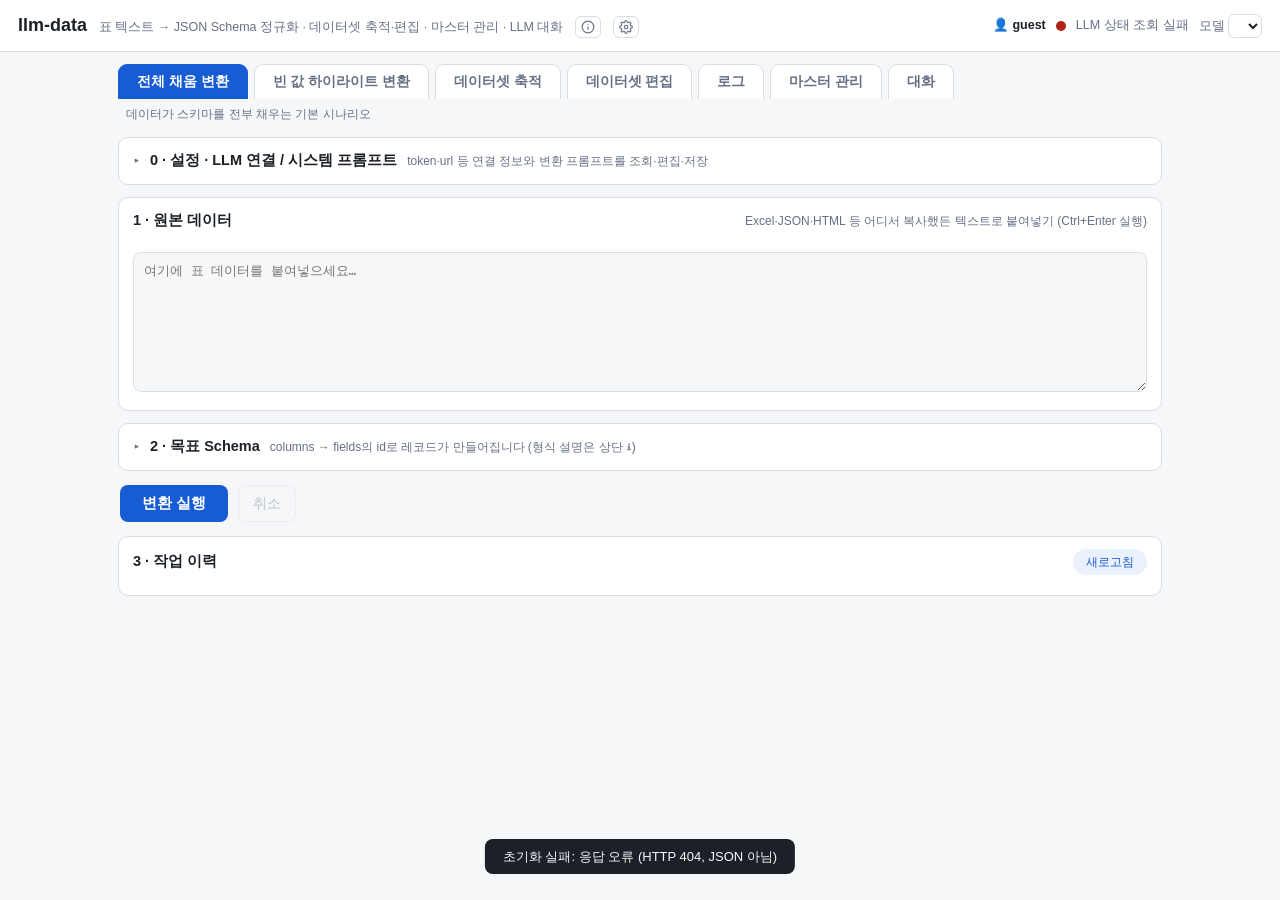
==== web/index.html @ 0f3fdadd "llm-data 공개본 — 표 텍스트 → JSON Schema 정규화 서비스 yunjy-sec/llm-data 0de709f 시점의 스냅샷. stdlib 전용 서버(server.p" ====
<!DOCTYPE html>
<html lang="ko">
<head>
<meta charset="utf-8">
<meta name="viewport" content="width=device-width, initial-scale=1">
<title>llm-data — 표 데이터 스키마 정규화</title>
<link rel="stylesheet" href="styles.css">
<link rel="stylesheet" href="vendor/highlight/styles/github.min.css" media="(prefers-color-scheme: light)">
<link rel="stylesheet" href="vendor/highlight/styles/github-dark.min.css" media="(prefers-color-scheme: dark)">
<link rel="stylesheet" href="vendor/katex/katex.min.css">
</head>
<body data-app="llm-data">
<header>
  <div class="brand">
    <h1>llm-data</h1>
    <span class="sub">표 텍스트 → JSON Schema 정규화 · 데이터셋 축적·편집 · 마스터 관리 · LLM 대화</span>
    <button id="info-btn" class="iconbtn gearbtn" type="button" title="이 repo를 가져다 쓰는 분들을 위한 접목 가이드 (게이트웨이 연동 키 매핑)">
      <svg width="14" height="14" viewBox="0 0 24 24" fill="none" stroke="currentColor" stroke-width="2" stroke-linecap="round" stroke-linejoin="round"><circle cx="12" cy="12" r="10"></circle><line x1="12" y1="16" x2="12" y2="12"></line><line x1="12" y1="8" x2="12.01" y2="8"></line></svg>
    </button>
    <button id="storage-btn" class="iconbtn gearbtn" type="button" title="저장 영역(LOGIC·PERSIST·RUNTIME)과 설정 파일 경로 안내">
      <svg width="14" height="14" viewBox="0 0 24 24" fill="none" stroke="currentColor" stroke-width="2" stroke-linecap="round" stroke-linejoin="round"><circle cx="12" cy="12" r="3"></circle><path d="M19.4 15a1.65 1.65 0 0 0 .33 1.82l.06.06a2 2 0 0 1-2.83 2.83l-.06-.06a1.65 1.65 0 0 0-1.82-.33 1.65 1.65 0 0 0-1 1.51V21a2 2 0 0 1-4 0v-.09A1.65 1.65 0 0 0 9 19.4a1.65 1.65 0 0 0-1.82.33l-.06.06a2 2 0 0 1-2.83-2.83l.06-.06a1.65 1.65 0 0 0 .33-1.82 1.65 1.65 0 0 0-1.51-1H3a2 2 0 0 1 0-4h.09A1.65 1.65 0 0 0 4.6 9a1.65 1.65 0 0 0-.33-1.82l-.06-.06a2 2 0 0 1 2.83-2.83l.06.06a1.65 1.65 0 0 0 1.82.33H9a1.65 1.65 0 0 0 1-1.51V3a2 2 0 0 1 4 0v.09a1.65 1.65 0 0 0 1 1.51 1.65 1.65 0 0 0 1.82-.33l.06-.06a2 2 0 0 1 2.83 2.83l-.06.06a1.65 1.65 0 0 0-.33 1.82V9a1.65 1.65 0 0 0 1.51 1H21a2 2 0 0 1 0 4h-.09a1.65 1.65 0 0 0-1.51 1z"></path></svg>
    </button>
  </div>
  <div class="statusbar">
    <span class="loginid" title="로그인 사용자 (추후 SSO 연동)">👤 <b id="login-id">guest</b></span>
    <span id="svc-dot" class="dot" title="llm-data 서버"></span>
    <span id="llm-status" class="llmstat">LLM 상태 확인 중…</span>
    <label class="modelbox">모델
      <select id="model"></select>
    </label>
  </div>
</header>

<nav id="tabs">
  <button class="tab active" data-tab="fill">전체 채움 변환</button>
  <button class="tab" data-tab="missing">빈 값 하이라이트 변환</button>
  <button class="tab" data-tab="dataset">데이터셋 축적</button>
  <button class="tab" data-tab="edit">데이터셋 편집</button>
  <button class="tab" data-tab="log">로그</button>
  <button class="tab" data-tab="master">마스터 관리</button>
  <button class="tab" data-tab="chat">대화</button>
  <span class="tabdesc" id="tab-desc">데이터가 스키마를 전부 채우는 기본 시나리오</span>
</nav>

<main>
  <section class="panel" id="settings-panel">
    <details id="settings-box">
      <summary><h2>0 · 설정 · LLM 연결 / 시스템 프롬프트</h2><span class="hint">token·url 등 연결 정보와 변환 프롬프트를 조회·편집·저장</span></summary>
      <div class="setgrid">
        <div>
          <div class="panel-head">
            <h3 class="settitle">LLM 연결 설정 <span id="config-path" class="jobid"></span></h3>
            <button id="save-config" class="small">저장</button>
          </div>
          <textarea id="config" spellcheck="false" placeholder='{"base_url":"http://127.0.0.1:8820","model":"sonnet","headers":{"Authorization":"Bearer <token>"}}'></textarea>
          <div class="hint">token은 <code>headers.Authorization</code>(Bearer) 또는 <code>api_key_env</code>(환경변수 이름)로 지정합니다. 저장 즉시 다음 변환부터 적용됩니다.</div>
        </div>
        <div>
          <div class="panel-head">
            <h3 class="settitle">시스템 프롬프트 <span class="jobid">prompts/table_to_schema.md</span></h3>
            <button id="save-prompt" class="small">저장</button>
          </div>
          <textarea id="prompt" spellcheck="false"></textarea>
          <div class="hint"><code>{{TARGET_SCHEMA}}</code> 자리에 목표 스키마가 치환되어 들어갑니다 — 반드시 유지하세요.</div>
        </div>
      </div>
    </details>
  </section>

  <section class="panel" id="input-panel">
    <div class="panel-head">
      <h2>1 · 원본 데이터</h2>
      <span class="hint">Excel·JSON·HTML 등 어디서 복사했든 텍스트로 붙여넣기 (Ctrl+Enter 실행)</span>
    </div>
    <div id="example-btns" class="exbtns"></div>
    <textarea id="input" placeholder="여기에 표 데이터를 붙여넣으세요…" spellcheck="false"></textarea>
  </section>

  <section class="panel" id="schema-panel">
    <details id="schema-box">
      <summary><h2>2 · 목표 Schema</h2><span class="hint">columns → fields의 id로 레코드가 만들어집니다 (형식 설명은 상단 ℹ)</span></summary>
      <div class="dsbtns" style="margin:8px 0 2px">
        <select id="schema-master-pick" title="마스터 스키마 선택"></select>
        <button id="schema-master-load" class="small">마스터 불러오기</button>
      </div>
      <textarea id="schema" spellcheck="false"></textarea>
    </details>
  </section>

  <div class="actions" id="actions-bar">
    <button id="run" class="primary">변환 실행</button>
    <button id="cancel" disabled>취소</button>
    <span id="run-msg" class="runmsg"></span>
  </div>

  <section class="panel" id="history-panel">
    <div class="panel-head"><h2>3 · 작업 이력</h2><button id="refresh-jobs" class="small">새로고침</button></div>
    <div id="history"></div>
  </section>

  <section class="panel" id="edit-panel" hidden>
    <div class="panel-head">
      <h2>데이터셋 편집</h2>
      <span class="dsbtns">
        <select id="edit-file-select" title="편집할 데이터셋 파일 선택"></select>
        <button id="edit-add-row" class="small">+ 새 행</button>
        <button id="edit-refresh" class="small">새로고침</button>
      </span>
    </div>
    <div class="hint">행을 클릭하면 편집 modal이 열립니다. user_id·created_at·updated_at은 자동 관리(편집 불가)입니다.</div>
    <div id="edit-table"></div>
    <div class="rsec">
      <h3>Excel 전체 편집 (Luckysheet)</h3>
      <div class="hint">셀을 직접 수정한 뒤 "적용"을 누르면 데이터셋에 반영됩니다 — <b>회색 열(id·user_id·created_at·updated_at)은 편집 대상이 아니며 수정해도 무시됩니다</b>. 행의 모든 셀을 지우면 삭제, id 없는 새 행은 추가됩니다.</div>
      <div class="dsbtns" style="margin:8px 0">
        <button id="edit-apply" class="insertbtn">시트 변경사항 적용</button>
        <button id="edit-sheet-reset" class="small">시트 되돌리기</button>
      </div>
      <div id="edit-sheet-wrap"></div>
    </div>
  </section>

  <section class="panel" id="master-panel" hidden>
    <div class="panel-head">
      <h2>마스터 관리 <span class="hint">변환·CRUD가 참조하는 스키마와 코드 테이블</span></h2>
      <span class="dsbtns">
        <select id="master-select"></select>
        <button id="master-new" class="small">새 스키마</button>
        <button id="master-field-add" class="small">+ 새 필드</button>
        <button id="master-save-btn" class="small">저장</button>
        <button id="master-apply" class="small" title="저장된 마스터 스키마를 현재 데이터셋에 적용 (추가=null 채움, rename=이관, 빈 열만 제거)">데이터셋에 적용</button>
        <button id="master-delete" class="small">삭제</button>
      </span>
    </div>
    <div class="hint">필드 행을 클릭하면 편집 modal이 열립니다 (group·id·label·type·description·description_detail·mapping_logic·코드). group 제목의 ✎로 묶음 이름을 바꿉니다. 변경은 상단 "저장"을 눌러야 확정됩니다. 모든 데이터 값은 string입니다.</div>
    <div id="master-fields"></div>
    <details class="artifact" data-art="master-json">
      <summary>스키마 JSON (결과물 — 읽기 전용)</summary>
      <textarea id="master-json" readonly spellcheck="false"></textarea>
    </details>
  </section>

  <section class="panel" id="chat-panel" hidden>
    <div id="chat-models" class="modelcards"></div>
    <div class="panel-head">
      <h2>대화 <span id="chat-stats" class="chatstats"></span></h2>
      <span class="dsbtns">
        <button id="chat-new" class="small">새 대화</button>
        <button id="chat-newproj" class="small" title="대화를 묶어 분류할 프로젝트를 만듭니다">+ 새 프로젝트</button>
      </span>
    </div>
    <div class="chatlayout">
      <div id="chat-list"></div>
      <div class="chatmain">
        <details id="chat-system-box" class="artifact" data-art="chat-system">
          <summary>system prompt</summary>
          <textarea id="chat-system" spellcheck="false" placeholder="이 대화에 적용할 system prompt — 전송 시 함께 반영됩니다"></textarea>
        </details>
        <div id="chat-messages"><div class="empty">메시지를 보내면 새 대화가 시작됩니다.</div></div>
        <div class="chatinput">
          <textarea id="chat-input" placeholder="메시지를 입력하세요… (Ctrl+Enter 전송)" spellcheck="false"></textarea>
          <button id="chat-send" class="primary">보내기</button>
        </div>
        <details id="chat-request-box" class="artifact" data-art="chat-request">
          <summary>마지막 요청 전문 (URL · headers · body)</summary>
          <div id="chat-request"><div class="empty">아직 전송된 요청이 없습니다.</div></div>
        </details>
        <details id="chat-response-box" class="artifact" data-art="chat-response">
          <summary>마지막 응답 전문 (envelope)</summary>
          <div id="chat-response"><div class="empty">아직 수신된 응답이 없습니다.</div></div>
        </details>
        <details id="chat-tree-box" class="artifact" data-art="chat-tree" open>
          <summary>대화 분기 트리</summary>
          <div id="chat-tree"><div class="empty">대화가 없습니다.</div></div>
        </details>
      </div>
    </div>
  </section>

  <section class="panel" id="log-panel" hidden>
    <div class="panel-head"><h2>데이터셋 편집 로그</h2><button id="log-refresh" class="small">새로고침</button></div>
    <div class="hint">행 CRUD(생성·수정·삭제)와 데이터셋 작업(insert·load·save·clear)이 기록됩니다.</div>
    <div id="log-table"></div>
  </section>

  <section class="panel" id="dataset-panel" hidden>
    <div class="panel-head">
      <h2>데이터셋 <span id="ds-file" class="jobid" title="읽어온 데이터 파일">data/dataset.json</span> <span id="ds-count" class="jobid"></span></h2>
      <span class="dsbtns">
        <button id="ds-save" class="small" title="현재 파일에 덮어쓰기">저장</button>
        <button id="ds-saveas" class="small" title="dataset_yyyymmdd_hhmmss_{id}.json 새 이름으로 저장">다른 이름으로 저장</button>
        <button id="ds-refresh" class="small">새로고침</button>
        <button id="ds-clear" class="small">비우기</button>
      </span>
    </div>
    <div id="dataset-table"></div>
    <div class="rsec"><h3>Excel 뷰 (Luckysheet)</h3><div id="ds-sheet-wrap"></div></div>
  </section>

  <section class="panel" id="result-panel" hidden>
    <div class="panel-head">
      <h2>4 · 결과 <span id="result-jobid" class="jobid"></span></h2>
      <button id="copy-json" class="small">JSON 복사</button>
    </div>
    <div id="result"></div>
  </section>
</main>

<div id="toast" hidden></div>
<script src="vendor/highlight/highlight.min.js"></script>
<script src="vendor/katex/katex.min.js"></script>
<script src="vendor/katex/contrib/auto-render.min.js"></script>

<div id="modal-overlay" hidden>
  <div id="modal-card">
    <div class="panel-head"><h2 id="modal-title">행 편집</h2><button id="modal-close" class="small">✕</button></div>
    <div id="modal-form"></div>
    <div class="rsec" id="modal-sheet-sec">
      <h3>이 행을 Luckysheet로 편집 <button id="modal-sheet-pull" class="small">시트 값 폼으로 가져오기</button></h3>
      <div id="modal-sheet-wrap"></div>
    </div>
    <div class="actions" id="modal-actions">
      <button id="modal-save" class="primary">저장</button>
      <button id="modal-delete" class="danger" hidden>삭제</button>
      <button id="modal-cancel">취소</button>
    </div>
  </div>
</div>

<script src="app.js"></script>
</body>
</html>
---- web/styles.css ----
:root {
  --bg: #f6f7f9; --fg: #1c2128; --muted: #667085; --card: #ffffff;
  --line: #d9dee5; --accent: #175cd3; --accent-weak: #eaf1fd;
  --ok: #12805c; --ok-weak: #e2f5ec; --err: #b42318; --err-weak: #fdecea;
  --run: #b25e09; --run-weak: #fdf1e2; --wait: #667085; --wait-weak: #eef1f4;
  --empty-weak: #fff3bf; --empty-strong: #9a6700;
  --mono: Consolas, "D2Coding", monospace;
}
@media (prefers-color-scheme: dark) {
  :root {
    --bg: #12151a; --fg: #e3e8ef; --muted: #98a2b3; --card: #1a1f27;
    --line: #303a46; --accent: #6ca4f8; --accent-weak: #182740;
    --ok: #4cc38a; --ok-weak: #12291e; --err: #f97066; --err-weak: #32191c;
    --run: #f5a54b; --run-weak: #2f2415; --wait: #98a2b3; --wait-weak: #232a33;
    --empty-weak: #3a3415; --empty-strong: #e5c454;
  }
}
* { box-sizing: border-box; }
body { margin: 0; background: var(--bg); color: var(--fg); font: 14px/1.5 "Malgun Gothic", "Apple SD Gothic Neo", sans-serif; }
header { display: flex; flex-wrap: wrap; gap: 8px 16px; align-items: center; justify-content: space-between; padding: 12px 18px; border-bottom: 1px solid var(--line); background: var(--card); position: sticky; top: 0; z-index: 5; }
h1 { font-size: 18px; margin: 0; display: inline; }
.sub { color: var(--muted); margin-left: 8px; font-size: 12.5px; }
.statusbar { display: flex; align-items: center; gap: 10px; font-size: 12.5px; }
.dot { width: 10px; height: 10px; border-radius: 50%; background: var(--wait); display: inline-block; }
.dot.ok { background: var(--ok); } .dot.err { background: var(--err); }
.llmstat { color: var(--muted); max-width: 420px; }
.llmstat b { color: var(--fg); font-weight: 600; }
.modelbox { color: var(--muted); }
select, button { font: inherit; }
select { background: var(--card); color: var(--fg); border: 1px solid var(--line); border-radius: 6px; padding: 3px 6px; }

#tabs { max-width: 1080px; margin: 12px auto 0; padding: 0 18px; display: flex; gap: 6px; align-items: center; flex-wrap: wrap; }
.tab { background: var(--card); color: var(--muted); border: 1px solid var(--line); border-bottom: none; border-radius: 9px 9px 0 0; padding: 7px 18px; font-size: 13.5px; font-weight: 600; cursor: pointer; }
.tab.active { background: var(--accent); color: #fff; border-color: var(--accent); }
.tabdesc { color: var(--muted); font-size: 12px; margin-left: 8px; }
main { max-width: 1080px; margin: 0 auto; padding: 14px 18px 60px; }
td.miss { background: var(--empty-weak); }
td.pass { background: var(--ok-weak); color: var(--ok); font-weight: 700; }
td.fail { background: var(--err-weak); color: var(--err); font-weight: 700; }
.sheetframe { display: block; width: 100%; height: 480px; background: #fff; border: 1px solid var(--line); border-radius: 8px; }
tr.newrow td { background: var(--ok-weak); }
tr.newrow td.pass { background: var(--ok-weak); }
tr.newrow td.fail { background: var(--err-weak); }
tr.newrow td.miss { background: var(--empty-weak); }
.dsbtns { display: flex; gap: 6px; }
.loginid { color: var(--muted); font-size: 12.5px; }
.loginid b { color: var(--fg); }
button.insertbtn { background: var(--accent); color: #fff; border: 0; border-radius: 8px; padding: 6px 16px; font-size: 13.5px; font-weight: 600; cursor: pointer; }
button.insertbtn:disabled { opacity: .55; cursor: default; }
.delbtn { background: none; border: 1px solid var(--line); color: var(--muted); border-radius: 6px; padding: 0 8px; font-size: 12px; cursor: pointer; line-height: 20px; }
.delbtn:hover { border-color: var(--err); color: var(--err); }
.misscount { color: var(--empty-strong); font-weight: 600; font-size: 12.5px; margin-left: 8px; }
.panel { background: var(--card); border: 1px solid var(--line); border-radius: 10px; padding: 12px 14px; margin-bottom: 12px; }
.panel-head { display: flex; align-items: baseline; gap: 10px; flex-wrap: wrap; justify-content: space-between; margin-bottom: 8px; }
.panel h2 { font-size: 14.5px; margin: 0; display: inline; }
.hint { color: var(--muted); font-size: 12px; }
details > summary { cursor: pointer; list-style: none; display: flex; gap: 10px; align-items: baseline; }
details > summary::before { content: "▸"; color: var(--muted); }
details[open] > summary::before { content: "▾"; }
textarea { width: 100%; min-height: 140px; margin-top: 8px; background: var(--bg); color: var(--fg); border: 1px solid var(--line); border-radius: 8px; padding: 10px; font-family: var(--mono); font-size: 12.5px; resize: vertical; white-space: pre; }
#schema { min-height: 220px; }
.setgrid { display: grid; grid-template-columns: 1fr 1fr; gap: 14px; margin-top: 8px; }
@media (max-width: 900px) { .setgrid { grid-template-columns: 1fr; } }
.settitle { font-size: 13px; margin: 0; font-weight: 600; }
.setgrid textarea { min-height: 260px; }
.setgrid .hint code { font-family: var(--mono); background: var(--bg); border-radius: 4px; padding: 0 4px; }
.exbtns { display: flex; gap: 6px; flex-wrap: wrap; margin-bottom: 4px; }
.exbtns button, button.small { background: var(--accent-weak); color: var(--accent); border: 1px solid transparent; border-radius: 999px; padding: 3px 12px; font-size: 12px; cursor: pointer; }
.exbtns button:hover, button.small:hover { border-color: var(--accent); }

.actions { display: flex; align-items: center; gap: 10px; margin: 14px 2px; }
button.primary { background: var(--accent); color: #fff; border: 0; border-radius: 8px; padding: 8px 22px; font-size: 14.5px; font-weight: 600; cursor: pointer; }
button.primary:disabled { opacity: .55; cursor: default; }
#cancel { background: none; border: 1px solid var(--line); color: var(--muted); border-radius: 8px; padding: 7px 14px; cursor: pointer; }
#cancel:disabled { opacity: .4; cursor: default; }
.runmsg { color: var(--muted); font-size: 12.5px; }
.runmsg.err { color: var(--err); }

.job { border: 1px solid var(--line); border-radius: 8px; padding: 8px 10px; margin-bottom: 6px; cursor: pointer; display: flex; gap: 10px; align-items: center; flex-wrap: wrap; }
.job:hover { border-color: var(--accent); }
.job.sel { border-color: var(--accent); background: var(--accent-weak); }
.chip { border-radius: 999px; padding: 1px 10px; font-size: 12px; font-weight: 600; white-space: nowrap; }
.chip.wait { background: var(--wait-weak); color: var(--wait); }
.chip.run { background: var(--run-weak); color: var(--run); }
.chip.ok { background: var(--ok-weak); color: var(--ok); }
.chip.err { background: var(--err-weak); color: var(--err); }
.spin { display: inline-block; width: 10px; height: 10px; border: 2px solid var(--run); border-top-color: transparent; border-radius: 50%; animation: sp 0.8s linear infinite; vertical-align: -1px; }
@keyframes sp { to { transform: rotate(360deg); } }
.job .meta { color: var(--muted); font-size: 12px; }
.job .prev { flex: 1 1 240px; overflow: hidden; text-overflow: ellipsis; white-space: nowrap; font-family: var(--mono); font-size: 12px; }
.job .jerr { flex-basis: 100%; color: var(--err); font-size: 12.5px; }
.job .retry { background: none; border: 1px solid var(--err); color: var(--err); border-radius: 6px; padding: 1px 10px; font-size: 12px; cursor: pointer; }
.empty { color: var(--muted); font-size: 13px; padding: 6px 2px; }

.jobid { font-family: var(--mono); font-size: 12px; color: var(--muted); font-weight: 400; }
.stages { flex-basis: 100%; display: flex; align-items: center; gap: 4px; flex-wrap: wrap; font-size: 11.5px; }
.stg { border-radius: 5px; padding: 1px 7px; white-space: nowrap; }
.stg i { font-style: normal; opacity: .75; }
.stg.ok { background: var(--ok-weak); color: var(--ok); }
.stg.run { background: var(--run-weak); color: var(--run); font-weight: 600; }
.stg.err { background: var(--err-weak); color: var(--err); font-weight: 600; }
.stg.wait { background: var(--wait-weak); color: var(--wait); }
.sarw { color: var(--muted); }
details.artifact { margin: 8px 0; border: 1px solid var(--line); border-radius: 8px; padding: 7px 12px; }
details.artifact > summary { cursor: pointer; font-size: 13px; color: var(--muted); font-weight: 600; }
details.artifact > summary::before { content: none; }
details.artifact[open] > summary { margin-bottom: 6px; }
.reqline { font-size: 12.5px; }
.reqline code { font-family: var(--mono); background: var(--bg); border-radius: 4px; padding: 1px 6px; }
.rsec { margin: 12px 0 4px; }
.rsec h3 { font-size: 13px; margin: 0 0 6px; color: var(--muted); font-weight: 600; }
.tblwrap { overflow-x: auto; border: 1px solid var(--line); border-radius: 8px; }
table { border-collapse: collapse; width: 100%; font-size: 12.5px; }
th, td { border-bottom: 1px solid var(--line); padding: 5px 9px; text-align: left; white-space: nowrap; }
th { background: var(--bg); font-weight: 600; position: sticky; top: 0; }
tr:last-child td { border-bottom: 0; }
td.null { color: var(--muted); }
td.num { font-family: var(--mono); text-align: right; }
td.bool-true { color: var(--ok); font-weight: 700; }
td.bool-false { color: var(--err); font-weight: 700; }
.warnings li { color: var(--run); }
pre.raw { background: var(--bg); border: 1px solid var(--line); border-radius: 8px; padding: 10px; overflow-x: auto; font-family: var(--mono); font-size: 12px; max-height: 420px; }
.usage { color: var(--muted); font-size: 12px; margin-top: 6px; }

#toast { position: fixed; left: 50%; bottom: 26px; transform: translateX(-50%); background: var(--fg); color: var(--bg); border-radius: 8px; padding: 8px 18px; font-size: 13px; z-index: 60; }

#modal-overlay { position: fixed; inset: 0; background: rgba(0,0,0,.45); z-index: 50; display: flex; align-items: center; justify-content: center; padding: 20px; }
#modal-overlay[hidden] { display: none; } /* display:flex가 hidden 속성을 이기지 않도록 */
#modal-card { background: var(--card); border: 1px solid var(--line); border-radius: 12px; padding: 16px 18px; width: min(880px, 100%); max-height: 86vh; overflow-y: auto; }
/* 내용이 길어도 제목·닫기 버튼은 항상 보이게 (긴 가이드 modal) */
#modal-card > .panel-head { position: sticky; top: -16px; background: var(--card); z-index: 2; padding-top: 4px; margin-top: -4px; }
#modal-actions { position: sticky; bottom: -16px; background: var(--card); padding-bottom: 4px; z-index: 2; }
#modal-sheet-wrap iframe { height: 170px; }
#edit-sheet-wrap iframe { height: 440px; }
#modal-actions { margin: 14px 0 0; }
.mfield { display: grid; grid-template-columns: 170px 1fr; gap: 8px; align-items: center; margin: 6px 0; font-size: 13px; }
.mfield > span { color: var(--muted); font-family: var(--mono); font-size: 12px; overflow: hidden; text-overflow: ellipsis; white-space: nowrap; }
.mfield input, .mfield select { background: var(--bg); color: var(--fg); border: 1px solid var(--line); border-radius: 6px; padding: 5px 8px; font: inherit; font-size: 13px; width: 100%; box-sizing: border-box; }
.meta-ro { color: var(--muted); font-size: 12px; margin-top: 10px; font-family: var(--mono); border-top: 1px solid var(--line); padding-top: 8px; }
.vok { background: var(--ok-weak); color: var(--ok); border-radius: 8px; padding: 10px 14px; font-weight: 600; }
.vlist li { color: var(--err); font-size: 12.5px; margin: 3px 0; }
.vsum li { font-size: 13px; margin: 2px 0; }
#modal-save:disabled { opacity: .5; cursor: default; }
button.danger { border: 1px solid var(--err); color: var(--err); background: none; border-radius: 8px; padding: 7px 14px; cursor: pointer; }
#edit-table tbody tr { cursor: pointer; }
#edit-table tbody tr:hover td { background: var(--accent-weak); }
#edit-file-select { max-width: 340px; }
td.logdetail { font-family: var(--mono); font-size: 11.5px; white-space: normal; word-break: break-all; min-width: 260px; max-width: 520px; }
.modelcards { display: flex; gap: 6px; overflow-x: auto; padding: 2px 0 8px; }
.mcard { flex: 0 0 auto; width: 195px; border: 1px solid var(--line); border-radius: 8px; padding: 6px 9px; cursor: pointer; font-size: 10.5px; line-height: 1.45; color: var(--muted); }
.mcard:hover { border-color: var(--accent); }
.mcard.sel { border-color: var(--accent); background: var(--accent-weak); }
.mcard .mname { display: flex; align-items: center; gap: 6px; font-weight: 700; font-size: 12.5px; color: var(--fg); }
.mcard .mname .dot { width: 7px; height: 7px; }
.mcard .mbadge { font-size: 9.5px; font-weight: 600; border: 1px solid var(--line); border-radius: 999px; padding: 0 6px; color: var(--muted); }
.mcard .mendp { font-family: var(--mono); font-size: 9px; word-break: break-all; margin: 2px 0; }
.mcard .merr { color: var(--err); font-size: 9.5px; margin-top: 2px; }
.mdetail { margin-left: auto; font-size: 9.5px; border: 1px solid var(--line); background: none; border-radius: 5px; cursor: pointer; padding: 0 6px; color: var(--muted); }
.mdetail:hover { color: var(--accent); border-color: var(--accent); }
.copymsg, .copyreq { font-size: 10px; border: 1px solid var(--line); background: none; border-radius: 5px; cursor: pointer; padding: 0 6px; color: var(--muted); margin-left: 6px; }
.copymsg:hover, .copyreq:hover { color: var(--accent); border-color: var(--accent); }
.chatitem .mbadge { font-size: 9px; border: 1px solid var(--line); border-radius: 999px; padding: 0 5px; color: var(--accent); font-weight: 600; }
.chatlayout { display: flex; gap: 10px; align-items: stretch; }
#chat-list { flex: 0 0 210px; max-height: 62vh; overflow-y: auto; border: 1px solid var(--line); border-radius: 8px; padding: 3px; }
.chatitem { padding: 5px 8px; border-radius: 6px; cursor: pointer; font-size: 12px; line-height: 1.3; overflow: hidden; position: relative; }
.chatitem:hover { background: var(--accent-weak); }
.chatitem.sel { background: var(--accent-weak); border-left: 3px solid var(--accent); }
.chatitem .ctitle { display: block; white-space: nowrap; text-overflow: ellipsis; overflow: hidden; }
.chatitem .cmeta { display: block; color: var(--muted); font-size: 10.5px; }
/* 대화 항목 액션 (이름 변경·고정·프로젝트 이동) — hover 시 우측 상단 표시 */
.citembtns { position: absolute; top: 3px; right: 4px; display: none; gap: 1px; background: var(--card); border: 1px solid var(--line); border-radius: 6px; padding: 1px 2px; }
.chatitem:hover .citembtns { display: inline-flex; }
.citembtns .iconbtn { padding: 1px 3px; }
.cpin.on { color: var(--accent); }
.pinmark { color: var(--accent); margin-right: 3px; vertical-align: -1px; }
.lsec { display: flex; align-items: center; gap: 4px; font-size: 10.5px; color: var(--muted); font-weight: 700; margin: 8px 3px 3px; }
.lsec.proj .pname { display: inline-flex; align-items: center; gap: 4px; overflow: hidden; text-overflow: ellipsis; white-space: nowrap; }
.lsec .cmeta { margin-left: auto; font-weight: 400; font-size: 9.5px; }
.lsec .iconbtn { padding: 0 2px; }
/* 스키마 표 헤더: group(병합) → description → id → type → label */
.schematbl thead th { position: static; }
.schematbl .hgroup { background: var(--wait-weak); text-align: center; font-weight: 700; border-bottom: 2px solid var(--line); }
.schematbl .hgroup.nogroup { background: var(--card); color: var(--muted); }
.schematbl .hdesc { font-weight: 400; font-size: 10px; color: var(--muted); max-width: 220px; white-space: normal; line-height: 1.35; }
.schematbl .hid { font-family: var(--mono); font-weight: 700; }
.schematbl .htype { font-weight: 400; font-size: 10px; color: var(--muted); font-family: var(--mono); }
.schematbl .hlabel { font-weight: 500; font-size: 11px; border-bottom: 2px solid var(--line); }
/* 마스터 관리: group별 필드 묶음 */
.mgroup { margin: 10px 0; }
.mgrouphd { display: flex; align-items: center; gap: 5px; font-size: 12px; font-weight: 700; margin-bottom: 4px; }
.mschemahead { display: flex; gap: 8px; flex-wrap: wrap; margin-bottom: 6px; }
.mfield.inline { flex: 0 0 auto; display: flex; align-items: center; gap: 6px; margin: 0; }
.mfield.inline.wide { flex: 1 1 320px; }
.mfield.inline input { width: auto; min-width: 120px; }
.mfield.inline.wide input { width: 100%; }
.warnbox { border: 1px solid var(--err); background: var(--err-weak); color: var(--fg); border-radius: 8px; padding: 8px 10px; font-size: 12px; line-height: 1.5; }
.pcount { font-weight: 400; opacity: .75; }
.pup { opacity: .9; }
.pempty { font-size: 10.5px; padding: 4px 8px; }
/* 고정된 대화에 소속 프로젝트 병기 (작게) */
.cproj { display: block; font-size: 9.5px; color: var(--muted); white-space: nowrap; overflow: hidden; text-overflow: ellipsis; }
.cproj svg { width: 9px; height: 9px; vertical-align: -1px; }
.rninput { font-size: 12px; padding: 2px 6px; border: 1px solid var(--accent); border-radius: 5px; background: var(--bg); color: var(--fg); width: 100%; box-sizing: border-box; font-family: inherit; }
.chatmain { flex: 1; min-width: 0; display: flex; flex-direction: column; }
.chatstats { font-size: 11.5px; color: var(--muted); font-weight: 400; margin-left: 8px; }
#chat-messages { display: flex; flex-direction: column; gap: 5px; min-height: 240px; max-height: 56vh; overflow-y: auto; padding: 4px 2px; flex: 1; }
.msgwrap { display: flex; flex-direction: column; max-width: 86%; min-width: 0; }
.msg { max-width: 100%; box-sizing: border-box; overflow-x: hidden; } /* 내부 pre·표가 자체 스크롤 — 채팅창 밖으로 안 나감 */
.codewrap, .msg .tblwrap { max-width: 100%; }
.msgwrap.user { align-self: flex-end; align-items: flex-end; }
.msgwrap.assistant { align-self: flex-start; align-items: flex-start; }
.msg { padding: 4px 9px; border-radius: 8px; font-size: 12.5px; line-height: 1.45; white-space: pre-wrap; word-break: break-word; }
.msg.user { background: var(--accent); color: #fff; border-bottom-right-radius: 3px; }
.msg.assistant { background: var(--bg); border: 1px solid var(--line); border-bottom-left-radius: 3px; }
/* 응답 대기 표시는 채팅창 하단에 sticky로 항상 보이게 — 긴 질문에 밀려 잘리지 않는다 */
.msg.pending { align-self: flex-start; color: var(--muted); border: 1px dashed var(--line); border-radius: 8px; padding: 4px 9px; font-size: 12px; position: sticky; bottom: 2px; background: var(--card); z-index: 3; box-shadow: 0 1px 6px rgba(0, 0, 0, .12); flex-shrink: 0; }
.mcap { font-size: 10px; color: var(--muted); margin: 1px 4px 0; display: flex; align-items: center; gap: 2px; flex-wrap: wrap; }
.iconbtn { border: 1px solid transparent; background: none; cursor: pointer; color: var(--muted); padding: 1px 3px; border-radius: 5px; display: inline-flex; align-items: center; }
.iconbtn:hover { color: var(--accent); border-color: var(--line); }
.bnav { display: inline-flex; align-items: center; gap: 2px; color: var(--muted); font-size: 10px; }
.bstep { border: none; background: none; cursor: pointer; color: var(--muted); font-size: 9px; padding: 0 2px; }
.bstep:hover { color: var(--accent); }
.msgedit { width: 100%; background: var(--bg); border: 1px solid var(--accent); border-radius: 10px; padding: 8px; box-sizing: border-box; }
.msgedit textarea { width: 100%; min-height: 56px; margin: 0; border: none; background: transparent; font-size: 12.5px; padding: 0; resize: vertical; box-sizing: border-box; color: var(--fg); font-family: inherit; }
.msgedit textarea:focus { outline: none; }
.editbtns { display: flex; justify-content: flex-end; gap: 6px; margin-top: 6px; }
.msgwrap.user .msgedit { min-width: min(520px, 100%); }
/* 대화 분기 그래프 (git graph 스타일: SVG 레일·노드·베지어 분기 곡선) */
#chat-tree { max-height: 380px; overflow: auto; }
.tgraph { position: relative; min-width: max-content; }
.tsvg { position: absolute; left: 0; top: 0; pointer-events: none; }
.trow { display: flex; align-items: center; gap: 7px; padding: 0 8px; font-size: 11.5px; border-radius: 6px; white-space: nowrap; }
.trow[data-ri] { cursor: pointer; }
.trow[data-ri]:hover { background: var(--accent-weak); }
.trow.act { font-weight: 600; }
.trow.dim { opacity: .62; }
.tcur { color: var(--fg); font-weight: 700; }
.treehint { margin: 2px 0 6px; }
.tts { font-family: var(--mono); color: var(--muted); font-size: 10px; flex: 0 0 auto; }
.tidx { font-family: var(--mono); color: var(--muted); font-size: 10px; flex: 0 0 auto; }
.tprev { overflow: hidden; text-overflow: ellipsis; max-width: 460px; }
.tmeta { color: var(--muted); font-size: 10px; flex: 0 0 auto; margin-left: auto; font-family: var(--mono); }
.tedit { flex: 0 0 auto; display: inline-flex; align-items: center; border: none; background: transparent; color: var(--muted); cursor: pointer; padding: 0 2px; }
.tedit:hover { color: var(--accent); }
.edited { color: var(--muted); font-size: 10px; font-style: italic; }
/* 칩 글자·테두리·배경 색은 인라인으로 해당 가지의 레인 색이 지정된다 — 레일·노드와 통일 */
.tpill { flex: 0 0 auto; font-size: 9.5px; border-radius: 999px; padding: 1px 9px; border: 1px solid var(--line); background: var(--card); font-weight: 700; line-height: 1.5; }
.msgwrap.flash > .msg { outline: 2px solid var(--accent); transition: outline .2s; }
/* assistant 말풍선 markdown 렌더링 */
.msg.assistant { white-space: normal; }
.msg.assistant p { margin: 3px 0; }
.msg.assistant code { font-family: var(--mono); background: var(--wait-weak); border-radius: 4px; padding: 0 4px; font-size: 12px; }
.msg.assistant ul, .msg.assistant ol { margin: 3px 0 3px 18px; padding: 0; }
.msg.assistant li { margin: 1px 0; }
.msg.assistant h4, .msg.assistant h5, .msg.assistant h6 { margin: 8px 0 3px; font-size: 13.5px; }
.msg.assistant blockquote { border-left: 3px solid var(--line); margin: 4px 0; padding: 2px 10px; color: var(--muted); }
.msg.assistant .tblwrap { margin: 6px 0; }
.msg.assistant table { font-size: 12px; }
.msg.assistant a { color: var(--accent); }
.msg.assistant hr { border: 0; border-top: 1px solid var(--line); margin: 8px 0; }
.codewrap { margin: 6px 0; border: 1px solid var(--line); border-radius: 8px; overflow: hidden; background: var(--card); }
.codehead { display: flex; justify-content: space-between; align-items: center; padding: 3px 10px; background: var(--wait-weak); font-family: var(--mono); font-size: 11px; color: var(--muted); }
.gearbtn { display: inline-flex; align-items: center; border: 1px solid var(--line); background: var(--card); cursor: pointer; padding: 3px 5px; color: var(--muted); border-radius: 6px; margin-left: 8px; vertical-align: middle; }
.gearbtn:hover { color: var(--accent); border-color: var(--accent); }
.copycode { display: inline-flex; align-items: center; border: none; background: none; cursor: pointer; padding: 1px 3px; color: var(--muted); border-radius: 5px; }
.copycode:hover { color: var(--accent); background: var(--accent-weak); }
.codewrap pre { margin: 0; overflow-x: auto; }  /* 긴 코드라인 가로 스크롤 */
.codewrap pre code { display: block; font-family: var(--mono); font-size: 12px; line-height: 1.5; padding: 8px 10px; background: none; border-radius: 0; white-space: pre; min-width: max-content; }
#chat-system-box { margin: 0 0 6px; }
#chat-system { min-height: 40px; font-size: 12px; padding: 6px 8px; }
#chat-request-box { margin: 6px 0 0; }
#chat-request h4 { font-size: 11.5px; color: var(--muted); margin: 8px 0 3px; }
#chat-request pre.raw { max-height: 260px; font-size: 11px; }
.chatinput { display: flex; gap: 6px; margin-top: 6px; align-items: flex-end; }
/* 입력창은 카드색(라이트=흰색) — 회색 배경은 비활성처럼 보인다 */
.chatinput textarea { flex: 1; min-height: 44px; margin-top: 0; padding: 6px 8px; background: var(--card); font-family: inherit; white-space: pre-wrap; }
.chatinput textarea:focus { outline: none; border-color: var(--accent); }
.chatinput button { padding: 7px 16px; font-size: 13px; }
@media (max-width: 800px) { .chatlayout { flex-direction: column; } #chat-list { flex-basis: auto; max-height: 140px; } }
#master-json { min-height: 320px; opacity: .85; }
#master-fields tbody tr { cursor: pointer; }
#master-fields tbody tr:hover td { background: var(--accent-weak); }
.codefield { display: grid; grid-template-columns: 170px 1fr; gap: 8px; align-items: center; margin: 6px 0; font-size: 13px; }
.codefield > span { color: var(--muted); font-family: var(--mono); font-size: 12px; }
.codefield input { background: var(--bg); color: var(--fg); border: 1px solid var(--line); border-radius: 6px; padding: 5px 8px; font: inherit; font-size: 13px; width: 100%; box-sizing: border-box; }
.codefield input.hascode { border-color: var(--accent); }
---- web/vendor/highlight/styles/github.min.css ----
pre code.hljs{display:block;overflow-x:auto;padding:1em}code.hljs{padding:3px 5px}/*!
  Theme: GitHub
  Description: Light theme as seen on github.com
  Author: github.com
  Maintainer: @Hirse
  Updated: 2021-05-15

  Outdated base version: https://github.com/primer/github-syntax-light
  Current colors taken from GitHub's CSS
*/.hljs{color:#24292e;background:#fff}.hljs-doctag,.hljs-keyword,.hljs-meta .hljs-keyword,.hljs-template-tag,.hljs-template-variable,.hljs-type,.hljs-variable.language_{color:#d73a49}.hljs-title,.hljs-title.class_,.hljs-title.class_.inherited__,.hljs-title.function_{color:#6f42c1}.hljs-attr,.hljs-attribute,.hljs-literal,.hljs-meta,.hljs-number,.hljs-operator,.hljs-selector-attr,.hljs-selector-class,.hljs-selector-id,.hljs-variable{color:#005cc5}.hljs-meta .hljs-string,.hljs-regexp,.hljs-string{color:#032f62}.hljs-built_in,.hljs-symbol{color:#e36209}.hljs-code,.hljs-comment,.hljs-formula{color:#6a737d}.hljs-name,.hljs-quote,.hljs-selector-pseudo,.hljs-selector-tag{color:#22863a}.hljs-subst{color:#24292e}.hljs-section{color:#005cc5;font-weight:700}.hljs-bullet{color:#735c0f}.hljs-emphasis{color:#24292e;font-style:italic}.hljs-strong{color:#24292e;font-weight:700}.hljs-addition{color:#22863a;background-color:#f0fff4}.hljs-deletion{color:#b31d28;background-color:#ffeef0}
---- web/vendor/highlight/styles/github-dark.min.css ----
pre code.hljs{display:block;overflow-x:auto;padding:1em}code.hljs{padding:3px 5px}/*!
  Theme: GitHub Dark
  Description: Dark theme as seen on github.com
  Author: github.com
  Maintainer: @Hirse
  Updated: 2021-05-15

  Outdated base version: https://github.com/primer/github-syntax-dark
  Current colors taken from GitHub's CSS
*/.hljs{color:#c9d1d9;background:#0d1117}.hljs-doctag,.hljs-keyword,.hljs-meta .hljs-keyword,.hljs-template-tag,.hljs-template-variable,.hljs-type,.hljs-variable.language_{color:#ff7b72}.hljs-title,.hljs-title.class_,.hljs-title.class_.inherited__,.hljs-title.function_{color:#d2a8ff}.hljs-attr,.hljs-attribute,.hljs-literal,.hljs-meta,.hljs-number,.hljs-operator,.hljs-selector-attr,.hljs-selector-class,.hljs-selector-id,.hljs-variable{color:#79c0ff}.hljs-meta .hljs-string,.hljs-regexp,.hljs-string{color:#a5d6ff}.hljs-built_in,.hljs-symbol{color:#ffa657}.hljs-code,.hljs-comment,.hljs-formula{color:#8b949e}.hljs-name,.hljs-quote,.hljs-selector-pseudo,.hljs-selector-tag{color:#7ee787}.hljs-subst{color:#c9d1d9}.hljs-section{color:#1f6feb;font-weight:700}.hljs-bullet{color:#f2cc60}.hljs-emphasis{color:#c9d1d9;font-style:italic}.hljs-strong{color:#c9d1d9;font-weight:700}.hljs-addition{color:#aff5b4;background-color:#033a16}.hljs-deletion{color:#ffdcd7;background-color:#67060c}
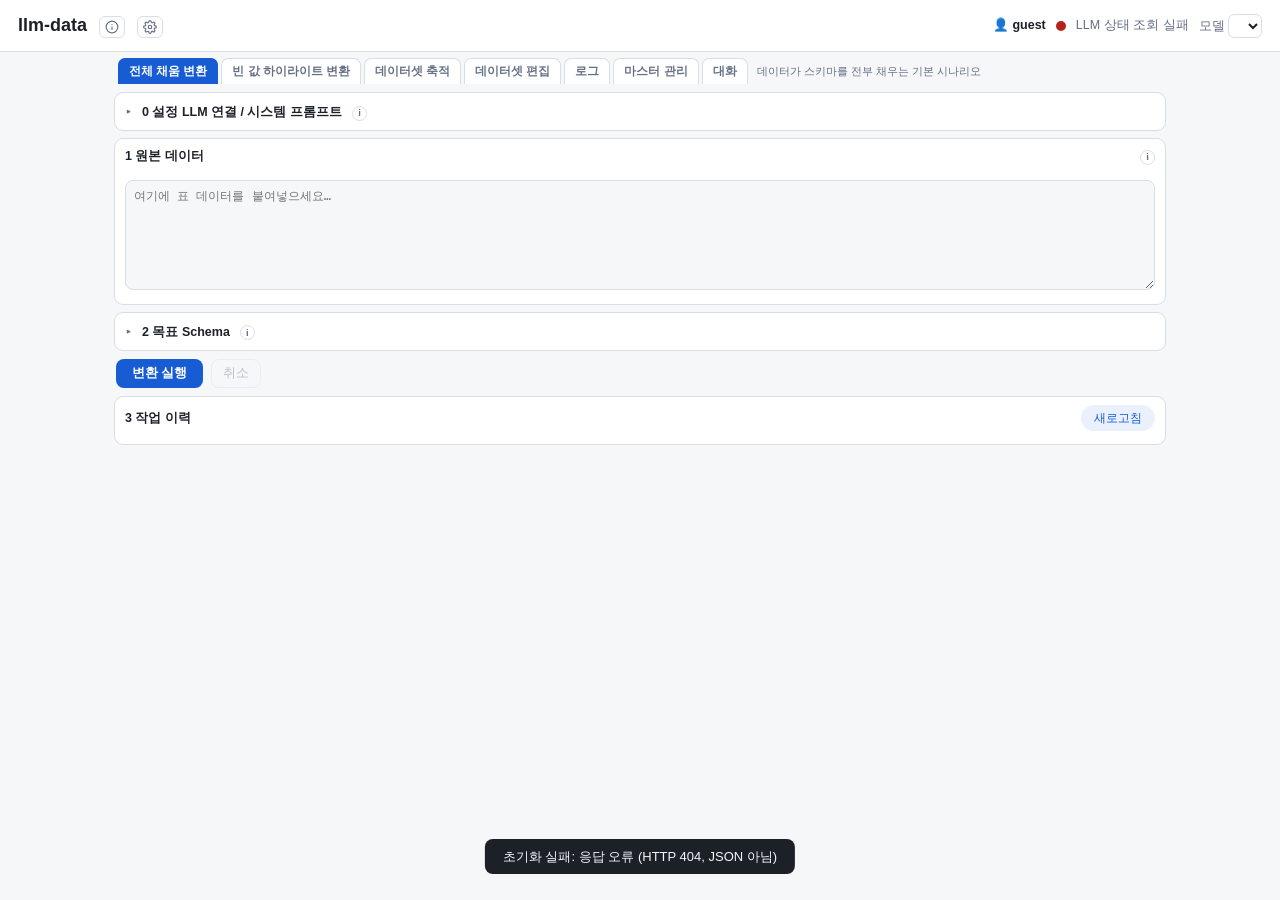
==== commit c98a80bd: "llm-data 공개본 갱신 — yunjy-sec/llm-data 997b8b7 기준 주요 변경: - 대화: 전송 정지 버튼, 모델 추가 설정(temperature·reasonin" ====
--- a/web/index.html
+++ b/web/index.html
@@ -2,8 +2,10 @@
 <html lang="ko">
 <head>
 <meta charset="utf-8">
-<meta name="viewport" content="width=device-width, initial-scale=1">
-<title>llm-data — 표 데이터 스키마 정규화</title>
+<!-- interactive-widget=resizes-content: 소프트 키보드가 올라오면 레이아웃 뷰포트도 함께 줄여
+     입력창이 키보드에 가려지지 않게 한다 (keyboard occlusion 방지, Chrome 108+) -->
+<meta name="viewport" content="width=device-width, initial-scale=1, interactive-widget=resizes-content">
+<title>llm-data 표 데이터 스키마 정규화</title>
 <link rel="stylesheet" href="styles.css">
 <link rel="stylesheet" href="vendor/highlight/styles/github.min.css" media="(prefers-color-scheme: light)">
 <link rel="stylesheet" href="vendor/highlight/styles/github-dark.min.css" media="(prefers-color-scheme: dark)">
@@ -13,11 +15,10 @@
 <header>
   <div class="brand">
     <h1>llm-data</h1>
-    <span class="sub">표 텍스트 → JSON Schema 정규화 · 데이터셋 축적·편집 · 마스터 관리 · LLM 대화</span>
     <button id="info-btn" class="iconbtn gearbtn" type="button" title="이 repo를 가져다 쓰는 분들을 위한 접목 가이드 (게이트웨이 연동 키 매핑)">
       <svg width="14" height="14" viewBox="0 0 24 24" fill="none" stroke="currentColor" stroke-width="2" stroke-linecap="round" stroke-linejoin="round"><circle cx="12" cy="12" r="10"></circle><line x1="12" y1="16" x2="12" y2="12"></line><line x1="12" y1="8" x2="12.01" y2="8"></line></svg>
     </button>
-    <button id="storage-btn" class="iconbtn gearbtn" type="button" title="저장 영역(LOGIC·PERSIST·RUNTIME)과 설정 파일 경로 안내">
+    <button id="storage-btn" class="iconbtn gearbtn" type="button" title="저장 영역(LOGIC PERSIST RUNTIME)과 설정 파일 경로 안내">
       <svg width="14" height="14" viewBox="0 0 24 24" fill="none" stroke="currentColor" stroke-width="2" stroke-linecap="round" stroke-linejoin="round"><circle cx="12" cy="12" r="3"></circle><path d="M19.4 15a1.65 1.65 0 0 0 .33 1.82l.06.06a2 2 0 0 1-2.83 2.83l-.06-.06a1.65 1.65 0 0 0-1.82-.33 1.65 1.65 0 0 0-1 1.51V21a2 2 0 0 1-4 0v-.09A1.65 1.65 0 0 0 9 19.4a1.65 1.65 0 0 0-1.82.33l-.06.06a2 2 0 0 1-2.83-2.83l.06-.06a1.65 1.65 0 0 0 .33-1.82 1.65 1.65 0 0 0-1.51-1H3a2 2 0 0 1 0-4h.09A1.65 1.65 0 0 0 4.6 9a1.65 1.65 0 0 0-.33-1.82l-.06-.06a2 2 0 0 1 2.83-2.83l.06.06a1.65 1.65 0 0 0 1.82.33H9a1.65 1.65 0 0 0 1-1.51V3a2 2 0 0 1 4 0v.09a1.65 1.65 0 0 0 1 1.51 1.65 1.65 0 0 0 1.82-.33l.06-.06a2 2 0 0 1 2.83 2.83l-.06.06a1.65 1.65 0 0 0-.33 1.82V9a1.65 1.65 0 0 0 1.51 1H21a2 2 0 0 1 0 4h-.09a1.65 1.65 0 0 0-1.51 1z"></path></svg>
     </button>
   </div>
@@ -45,7 +46,7 @@
 <main>
   <section class="panel" id="settings-panel">
     <details id="settings-box">
-      <summary><h2>0 · 설정 · LLM 연결 / 시스템 프롬프트</h2><span class="hint">token·url 등 연결 정보와 변환 프롬프트를 조회·편집·저장</span></summary>
+      <summary><h2>0 설정 LLM 연결 / 시스템 프롬프트</h2><button type="button" class="infotip" aria-label="설명" title="설명 보기" data-tip="LLM 연결 정보(token url 등)와 변환 시스템 프롬프트를 조회 편집 저장합니다.">i</button></summary>
       <div class="setgrid">
         <div>
           <div class="panel-head">
@@ -53,7 +54,7 @@
             <button id="save-config" class="small">저장</button>
           </div>
           <textarea id="config" spellcheck="false" placeholder='{"base_url":"http://127.0.0.1:8820","model":"sonnet","headers":{"Authorization":"Bearer <token>"}}'></textarea>
-          <div class="hint">token은 <code>headers.Authorization</code>(Bearer) 또는 <code>api_key_env</code>(환경변수 이름)로 지정합니다. 저장 즉시 다음 변환부터 적용됩니다.</div>
+          <button type="button" class="infotip" aria-label="설명" title="설명 보기" data-tip="token은 <code>headers.Authorization</code>(Bearer) 또는 <code>api_key_env</code>(환경변수 이름)로 지정합니다. 저장 즉시 다음 변환부터 적용됩니다.">i</button>
         </div>
         <div>
           <div class="panel-head">
@@ -61,7 +62,7 @@
             <button id="save-prompt" class="small">저장</button>
           </div>
           <textarea id="prompt" spellcheck="false"></textarea>
-          <div class="hint"><code>{{TARGET_SCHEMA}}</code> 자리에 목표 스키마가 치환되어 들어갑니다 — 반드시 유지하세요.</div>
+          <button type="button" class="infotip" aria-label="설명" title="설명 보기" data-tip="<code>{{TARGET_SCHEMA}}</code> 자리에 목표 스키마가 치환되어 들어갑니다 반드시 유지하세요.">i</button>
         </div>
       </div>
     </details>
@@ -69,8 +70,8 @@
 
   <section class="panel" id="input-panel">
     <div class="panel-head">
-      <h2>1 · 원본 데이터</h2>
-      <span class="hint">Excel·JSON·HTML 등 어디서 복사했든 텍스트로 붙여넣기 (Ctrl+Enter 실행)</span>
+      <h2>1 원본 데이터</h2>
+      <button type="button" class="infotip" aria-label="설명" title="설명 보기" data-tip="Excel JSON HTML 등 어디서 복사했든 텍스트로 붙여넣으세요. Ctrl+Enter로 실행합니다.">i</button>
     </div>
     <div id="example-btns" class="exbtns"></div>
     <textarea id="input" placeholder="여기에 표 데이터를 붙여넣으세요…" spellcheck="false"></textarea>
@@ -78,7 +79,7 @@
 
   <section class="panel" id="schema-panel">
     <details id="schema-box">
-      <summary><h2>2 · 목표 Schema</h2><span class="hint">columns → fields의 id로 레코드가 만들어집니다 (형식 설명은 상단 ℹ)</span></summary>
+      <summary><h2>2 목표 Schema</h2><button type="button" class="infotip" aria-label="설명" title="설명 보기" data-tip="columns → fields의 id로 레코드가 만들어집니다. 스키마 형식 설명은 상단 ℹ 버튼을 참고하세요.">i</button></summary>
       <div class="dsbtns" style="margin:8px 0 2px">
         <select id="schema-master-pick" title="마스터 스키마 선택"></select>
         <button id="schema-master-load" class="small">마스터 불러오기</button>
@@ -94,7 +95,7 @@
   </div>
 
   <section class="panel" id="history-panel">
-    <div class="panel-head"><h2>3 · 작업 이력</h2><button id="refresh-jobs" class="small">새로고침</button></div>
+    <div class="panel-head"><h2>3 작업 이력</h2><button id="refresh-jobs" class="small">새로고침</button></div>
     <div id="history"></div>
   </section>
 
@@ -107,11 +108,11 @@
         <button id="edit-refresh" class="small">새로고침</button>
       </span>
     </div>
-    <div class="hint">행을 클릭하면 편집 modal이 열립니다. user_id·created_at·updated_at은 자동 관리(편집 불가)입니다.</div>
+    <button type="button" class="infotip" aria-label="설명" title="설명 보기" data-tip="행을 클릭하면 편집 modal이 열립니다. user_id created_at updated_at은 자동 관리되어 편집할 수 없습니다.">i</button>
     <div id="edit-table"></div>
     <div class="rsec">
       <h3>Excel 전체 편집 (Luckysheet)</h3>
-      <div class="hint">셀을 직접 수정한 뒤 "적용"을 누르면 데이터셋에 반영됩니다 — <b>회색 열(id·user_id·created_at·updated_at)은 편집 대상이 아니며 수정해도 무시됩니다</b>. 행의 모든 셀을 지우면 삭제, id 없는 새 행은 추가됩니다.</div>
+      <button type="button" class="infotip" aria-label="설명" title="설명 보기" data-tip="셀을 직접 수정한 뒤 &quot;적용&quot;을 누르면 데이터셋에 반영됩니다. <b>회색 열(id user_id created_at updated_at)은 편집 대상이 아니며 수정해도 무시됩니다.</b> 행의 모든 셀을 지우면 삭제, id 없는 새 행은 추가됩니다.">i</button>
       <div class="dsbtns" style="margin:8px 0">
         <button id="edit-apply" class="insertbtn">시트 변경사항 적용</button>
         <button id="edit-sheet-reset" class="small">시트 되돌리기</button>
@@ -122,7 +123,7 @@
 
   <section class="panel" id="master-panel" hidden>
     <div class="panel-head">
-      <h2>마스터 관리 <span class="hint">변환·CRUD가 참조하는 스키마와 코드 테이블</span></h2>
+      <h2>마스터 관리 <button type="button" class="infotip" aria-label="설명" title="설명 보기" data-tip="변환과 CRUD가 참조하는 스키마와 코드 테이블을 관리합니다.">i</button></h2>
       <span class="dsbtns">
         <select id="master-select"></select>
         <button id="master-new" class="small">새 스키마</button>
@@ -132,54 +133,78 @@
         <button id="master-delete" class="small">삭제</button>
       </span>
     </div>
-    <div class="hint">필드 행을 클릭하면 편집 modal이 열립니다 (group·id·label·type·description·description_detail·mapping_logic·코드). group 제목의 ✎로 묶음 이름을 바꿉니다. 변경은 상단 "저장"을 눌러야 확정됩니다. 모든 데이터 값은 string입니다.</div>
+    <button type="button" class="infotip" aria-label="설명" title="설명 보기" data-tip="필드 행을 클릭하면 편집 modal이 열립니다(group id label type description description_detail mapping_logic 코드). group 제목의 ✎로 묶음 이름을 바꿉니다. 변경은 상단 &quot;저장&quot;을 눌러야 확정되며, 모든 데이터 값은 string입니다.">i</button>
     <div id="master-fields"></div>
     <details class="artifact" data-art="master-json">
-      <summary>스키마 JSON (결과물 — 읽기 전용)</summary>
+      <summary>스키마 JSON (결과물 읽기 전용)</summary>
       <textarea id="master-json" readonly spellcheck="false"></textarea>
     </details>
   </section>
 
+  <!-- 대화 탭은 ChatGPT식 수직 2분할: 좌측에 탭·목록·부가 정보, 우측은 화면을 꽉 채운 채팅창 -->
   <section class="panel" id="chat-panel" hidden>
-    <div id="chat-models" class="modelcards"></div>
-    <div class="panel-head">
-      <h2>대화 <span id="chat-stats" class="chatstats"></span></h2>
-      <span class="dsbtns">
-        <button id="chat-new" class="small">새 대화</button>
-        <button id="chat-newproj" class="small" title="대화를 묶어 분류할 프로젝트를 만듭니다">+ 새 프로젝트</button>
-      </span>
-    </div>
     <div class="chatlayout">
-      <div id="chat-list"></div>
-      <div class="chatmain">
+      <div class="chatside">
+        <div id="chat-tabs-slot"></div><!-- 대화 탭에서는 #tabs가 여기로 이동한다 -->
+        <div id="chat-list">
+          <div class="sidebtns">
+            <button id="chat-new" class="sidebtn" title="새 대화를 시작합니다">＋ 대화</button>
+            <button id="chat-newproj" class="sidebtn" title="대화를 묶어 분류할 프로젝트를 만듭니다">＋ 프로젝트</button>
+          </div>
+          <div id="chat-list-items"></div>
+        </div>
+        <div class="sidemeta"><span id="chat-stats" class="chatstats"></span></div>
+        <details id="chat-models-box" class="artifact" data-art="chat-models">
+          <summary>모델 목록 (상세 상태 지원 옵션)</summary>
+          <div id="chat-models" class="modelcards"></div>
+        </details>
         <details id="chat-system-box" class="artifact" data-art="chat-system">
           <summary>system prompt</summary>
-          <textarea id="chat-system" spellcheck="false" placeholder="이 대화에 적용할 system prompt — 전송 시 함께 반영됩니다"></textarea>
-        </details>
-        <div id="chat-messages"><div class="empty">메시지를 보내면 새 대화가 시작됩니다.</div></div>
-        <div class="chatinput">
-          <textarea id="chat-input" placeholder="메시지를 입력하세요… (Ctrl+Enter 전송)" spellcheck="false"></textarea>
-          <button id="chat-send" class="primary">보내기</button>
-        </div>
+          <textarea id="chat-system" spellcheck="false" placeholder="이 대화에 적용할 system prompt 전송 시 함께 반영됩니다"></textarea>
+        </details>
         <details id="chat-request-box" class="artifact" data-art="chat-request">
-          <summary>마지막 요청 전문 (URL · headers · body)</summary>
+          <summary>마지막 요청 전문 (URL headers body)</summary>
           <div id="chat-request"><div class="empty">아직 전송된 요청이 없습니다.</div></div>
         </details>
         <details id="chat-response-box" class="artifact" data-art="chat-response">
           <summary>마지막 응답 전문 (envelope)</summary>
           <div id="chat-response"><div class="empty">아직 수신된 응답이 없습니다.</div></div>
         </details>
-        <details id="chat-tree-box" class="artifact" data-art="chat-tree" open>
+        <details id="chat-tree-box" class="artifact" data-art="chat-tree">
           <summary>대화 분기 트리</summary>
           <div id="chat-tree"><div class="empty">대화가 없습니다.</div></div>
         </details>
       </div>
+      <div id="side-backdrop" hidden></div><!-- 모바일 드로어 뒤 배경 (탭하면 닫힘) -->
+      <!-- 드로어 우측에 딱 붙는 프로젝트 이름 레일 (현재 대화가 프로젝트 소속일 때만) -->
+      <button id="project-rail" type="button" hidden title="프로젝트 홈 열기"></button>
+      <div class="chatmain">
+        <!-- 모바일 상단 바: 좌측 사이드바를 슬라이딩 오버레이로 여닫는다 -->
+        <div class="chattopbar">
+          <button id="side-toggle" type="button" class="iconbtn sidetoggle" aria-label="대화 목록 열기" title="대화 목록">
+            <svg width="18" height="18" viewBox="0 0 24 24" fill="none" stroke="currentColor" stroke-width="2" stroke-linecap="round"><line x1="3" y1="6" x2="21" y2="6"></line><line x1="3" y1="12" x2="21" y2="12"></line><line x1="3" y1="18" x2="21" y2="18"></line></svg>
+          </button>
+          <span id="chat-title-mini" class="titlemini"></span>
+        </div>
+        <div id="project-home" hidden></div>
+        <div id="chat-messages"><div class="empty">메시지를 보내면 새 대화가 시작됩니다.</div></div>
+        <div class="scrolljump" id="chat-jump" hidden>
+          <button type="button" data-jump="top" title="맨 위로" aria-label="맨 위로">▲</button>
+          <button type="button" data-jump="bottom" title="맨 아래로" aria-label="맨 아래로">▼</button>
+        </div>
+        <div class="chatinput">
+          <!-- 옵션 바는 app.js의 optbarHtml(prefix)가 채운다 — 수정 상자와 동일한 패턴 -->
+          <div class="optbar" id="chat-optbar"></div>
+          <textarea id="chat-input" placeholder="메시지를 입력하세요… (Ctrl+Enter 전송)" spellcheck="false"></textarea>
+          <button id="chat-send" class="iconsend" title="보내기 (Ctrl+Enter)" aria-label="보내기"></button>
+        </div>
+      </div>
     </div>
   </section>
 
   <section class="panel" id="log-panel" hidden>
     <div class="panel-head"><h2>데이터셋 편집 로그</h2><button id="log-refresh" class="small">새로고침</button></div>
-    <div class="hint">행 CRUD(생성·수정·삭제)와 데이터셋 작업(insert·load·save·clear)이 기록됩니다.</div>
+    <button type="button" class="infotip" aria-label="설명" title="설명 보기" data-tip="행 CRUD(생성 수정 삭제)와 데이터셋 작업(insert load save clear)이 기록됩니다.">i</button>
     <div id="log-table"></div>
   </section>
 
@@ -199,7 +224,7 @@
 
   <section class="panel" id="result-panel" hidden>
     <div class="panel-head">
-      <h2>4 · 결과 <span id="result-jobid" class="jobid"></span></h2>
+      <h2>4 결과 <span id="result-jobid" class="jobid"></span></h2>
       <button id="copy-json" class="small">JSON 복사</button>
     </div>
     <div id="result"></div>
--- a/web/styles.css
+++ b/web/styles.css
@@ -16,6 +16,9 @@
   }
 }
 * { box-sizing: border-box; }
+/* hidden 속성은 어떤 display 규칙보다 우선한다 — .actions{display:flex}, .mfield{display:grid}
+   처럼 클래스에 display를 주면 hidden이 무시돼 엉뚱한 탭에 요소가 남는 문제를 원천 차단 */
+[hidden] { display: none !important; }
 body { margin: 0; background: var(--bg); color: var(--fg); font: 14px/1.5 "Malgun Gothic", "Apple SD Gothic Neo", sans-serif; }
 header { display: flex; flex-wrap: wrap; gap: 8px 16px; align-items: center; justify-content: space-between; padding: 12px 18px; border-bottom: 1px solid var(--line); background: var(--card); position: sticky; top: 0; z-index: 5; }
 h1 { font-size: 18px; margin: 0; display: inline; }
@@ -29,11 +32,11 @@
 select, button { font: inherit; }
 select { background: var(--card); color: var(--fg); border: 1px solid var(--line); border-radius: 6px; padding: 3px 6px; }
 
-#tabs { max-width: 1080px; margin: 12px auto 0; padding: 0 18px; display: flex; gap: 6px; align-items: center; flex-wrap: wrap; }
-.tab { background: var(--card); color: var(--muted); border: 1px solid var(--line); border-bottom: none; border-radius: 9px 9px 0 0; padding: 7px 18px; font-size: 13.5px; font-weight: 600; cursor: pointer; }
+#tabs { max-width: 1080px; margin: 6px auto 0; padding: 0 18px; display: flex; gap: 3px; align-items: center; flex-wrap: wrap; }
+.tab { background: var(--card); color: var(--muted); border: 1px solid var(--line); border-bottom: none; border-radius: 7px 7px 0 0; padding: 4px 10px; font-size: 11.5px; font-weight: 600; cursor: pointer; }
 .tab.active { background: var(--accent); color: #fff; border-color: var(--accent); }
-.tabdesc { color: var(--muted); font-size: 12px; margin-left: 8px; }
-main { max-width: 1080px; margin: 0 auto; padding: 14px 18px 60px; }
+.tabdesc { color: var(--muted); font-size: 11px; margin-left: 6px; }
+main { max-width: 1080px; margin: 0 auto; padding: 8px 14px 36px; }
 td.miss { background: var(--empty-weak); }
 td.pass { background: var(--ok-weak); color: var(--ok); font-weight: 700; }
 td.fail { background: var(--err-weak); color: var(--err); font-weight: 700; }
@@ -45,38 +48,47 @@
 .dsbtns { display: flex; gap: 6px; }
 .loginid { color: var(--muted); font-size: 12.5px; }
 .loginid b { color: var(--fg); }
-button.insertbtn { background: var(--accent); color: #fff; border: 0; border-radius: 8px; padding: 6px 16px; font-size: 13.5px; font-weight: 600; cursor: pointer; }
+button.insertbtn { background: var(--accent); color: #fff; border: 0; border-radius: 8px; padding: 4px 12px; font-size: 12px; font-weight: 600; cursor: pointer; }
 button.insertbtn:disabled { opacity: .55; cursor: default; }
 .delbtn { background: none; border: 1px solid var(--line); color: var(--muted); border-radius: 6px; padding: 0 8px; font-size: 12px; cursor: pointer; line-height: 20px; }
 .delbtn:hover { border-color: var(--err); color: var(--err); }
 .misscount { color: var(--empty-strong); font-weight: 600; font-size: 12.5px; margin-left: 8px; }
-.panel { background: var(--card); border: 1px solid var(--line); border-radius: 10px; padding: 12px 14px; margin-bottom: 12px; }
-.panel-head { display: flex; align-items: baseline; gap: 10px; flex-wrap: wrap; justify-content: space-between; margin-bottom: 8px; }
-.panel h2 { font-size: 14.5px; margin: 0; display: inline; }
-.hint { color: var(--muted); font-size: 12px; }
+.panel { background: var(--card); border: 1px solid var(--line); border-radius: 9px; padding: 8px 10px; margin-bottom: 7px; }
+.panel-head { display: flex; align-items: baseline; gap: 8px; flex-wrap: wrap; justify-content: space-between; margin-bottom: 5px; }
+.panel h2 { font-size: 12.5px; margin: 0; display: inline; }
+.hint { color: var(--muted); font-size: 11px; }
+/* 안내문은 화면을 차지하지 않도록 작은 info 아이콘 + 툴팁으로 — 터치·클릭 모두 지원 */
+.infotip { width: 15px; height: 15px; flex: 0 0 auto; display: inline-flex; align-items: center; justify-content: center;
+  border: 1px solid var(--line); border-radius: 50%; background: var(--card); color: var(--muted);
+  font-size: 9.5px; font-weight: 700; line-height: 1; padding: 0; cursor: pointer; vertical-align: 1px; }
+.infotip:hover, .infotip.on { border-color: var(--accent); color: var(--accent); background: var(--accent-weak); }
+#tipbubble { position: fixed; z-index: 70; max-width: min(340px, 88vw); background: var(--fg); color: var(--bg);
+  border-radius: 8px; padding: 7px 10px; font-size: 11.5px; line-height: 1.55; box-shadow: 0 4px 16px rgba(0, 0, 0, .28); }
+#tipbubble code { font-family: var(--mono); background: rgba(255, 255, 255, .16); border-radius: 3px; padding: 0 3px; }
+#tipbubble b { color: #fff; }
 details > summary { cursor: pointer; list-style: none; display: flex; gap: 10px; align-items: baseline; }
 details > summary::before { content: "▸"; color: var(--muted); }
 details[open] > summary::before { content: "▾"; }
-textarea { width: 100%; min-height: 140px; margin-top: 8px; background: var(--bg); color: var(--fg); border: 1px solid var(--line); border-radius: 8px; padding: 10px; font-family: var(--mono); font-size: 12.5px; resize: vertical; white-space: pre; }
-#schema { min-height: 220px; }
+textarea { width: 100%; min-height: 110px; margin-top: 5px; background: var(--bg); color: var(--fg); border: 1px solid var(--line); border-radius: 8px; padding: 7px 8px; font-family: var(--mono); font-size: 12px; resize: vertical; white-space: pre; }
+#schema { min-height: 170px; }
 .setgrid { display: grid; grid-template-columns: 1fr 1fr; gap: 14px; margin-top: 8px; }
 @media (max-width: 900px) { .setgrid { grid-template-columns: 1fr; } }
 .settitle { font-size: 13px; margin: 0; font-weight: 600; }
-.setgrid textarea { min-height: 260px; }
+.setgrid textarea { min-height: 200px; }
 .setgrid .hint code { font-family: var(--mono); background: var(--bg); border-radius: 4px; padding: 0 4px; }
 .exbtns { display: flex; gap: 6px; flex-wrap: wrap; margin-bottom: 4px; }
 .exbtns button, button.small { background: var(--accent-weak); color: var(--accent); border: 1px solid transparent; border-radius: 999px; padding: 3px 12px; font-size: 12px; cursor: pointer; }
 .exbtns button:hover, button.small:hover { border-color: var(--accent); }
 
-.actions { display: flex; align-items: center; gap: 10px; margin: 14px 2px; }
-button.primary { background: var(--accent); color: #fff; border: 0; border-radius: 8px; padding: 8px 22px; font-size: 14.5px; font-weight: 600; cursor: pointer; }
+.actions { display: flex; align-items: center; gap: 8px; margin: 8px 2px; }
+button.primary { background: var(--accent); color: #fff; border: 0; border-radius: 8px; padding: 5px 16px; font-size: 12.5px; font-weight: 600; cursor: pointer; }
 button.primary:disabled { opacity: .55; cursor: default; }
-#cancel { background: none; border: 1px solid var(--line); color: var(--muted); border-radius: 8px; padding: 7px 14px; cursor: pointer; }
+#cancel { background: none; border: 1px solid var(--line); color: var(--muted); border-radius: 8px; padding: 4px 11px; font-size: 12.5px; cursor: pointer; }
 #cancel:disabled { opacity: .4; cursor: default; }
 .runmsg { color: var(--muted); font-size: 12.5px; }
 .runmsg.err { color: var(--err); }
 
-.job { border: 1px solid var(--line); border-radius: 8px; padding: 8px 10px; margin-bottom: 6px; cursor: pointer; display: flex; gap: 10px; align-items: center; flex-wrap: wrap; }
+.job { border: 1px solid var(--line); border-radius: 7px; padding: 4px 8px; margin-bottom: 3px; cursor: pointer; display: flex; gap: 8px; align-items: center; flex-wrap: wrap; font-size: 12px; }
 .job:hover { border-color: var(--accent); }
 .job.sel { border-color: var(--accent); background: var(--accent-weak); }
 .chip { border-radius: 999px; padding: 1px 10px; font-size: 12px; font-weight: 600; white-space: nowrap; }
@@ -90,7 +102,7 @@
 .job .prev { flex: 1 1 240px; overflow: hidden; text-overflow: ellipsis; white-space: nowrap; font-family: var(--mono); font-size: 12px; }
 .job .jerr { flex-basis: 100%; color: var(--err); font-size: 12.5px; }
 .job .retry { background: none; border: 1px solid var(--err); color: var(--err); border-radius: 6px; padding: 1px 10px; font-size: 12px; cursor: pointer; }
-.empty { color: var(--muted); font-size: 13px; padding: 6px 2px; }
+.empty { color: var(--muted); font-size: 12px; padding: 4px 2px; }
 
 .jobid { font-family: var(--mono); font-size: 12px; color: var(--muted); font-weight: 400; }
 .stages { flex-basis: 100%; display: flex; align-items: center; gap: 4px; flex-wrap: wrap; font-size: 11.5px; }
@@ -101,17 +113,21 @@
 .stg.err { background: var(--err-weak); color: var(--err); font-weight: 600; }
 .stg.wait { background: var(--wait-weak); color: var(--wait); }
 .sarw { color: var(--muted); }
-details.artifact { margin: 8px 0; border: 1px solid var(--line); border-radius: 8px; padding: 7px 12px; }
-details.artifact > summary { cursor: pointer; font-size: 13px; color: var(--muted); font-weight: 600; }
+details.artifact { margin: 5px 0; border: 1px solid var(--line); border-radius: 8px; padding: 5px 9px; }
+/* 대화 탭 하단 접이식 섹션(요청·응답·분기 트리)은 간격을 좁고 균일하게 */
+.chatmain > details.artifact { margin: 4px 0 0; padding: 5px 10px; }
+.chatmain > details.artifact:first-of-type { margin-top: 0; }
+.chatmain > details.artifact > summary { font-size: 12px; }
+details.artifact > summary { cursor: pointer; font-size: 12px; color: var(--muted); font-weight: 600; }
 details.artifact > summary::before { content: none; }
 details.artifact[open] > summary { margin-bottom: 6px; }
 .reqline { font-size: 12.5px; }
 .reqline code { font-family: var(--mono); background: var(--bg); border-radius: 4px; padding: 1px 6px; }
-.rsec { margin: 12px 0 4px; }
-.rsec h3 { font-size: 13px; margin: 0 0 6px; color: var(--muted); font-weight: 600; }
+.rsec { margin: 8px 0 3px; }
+.rsec h3 { font-size: 12px; margin: 0 0 4px; color: var(--muted); font-weight: 600; }
 .tblwrap { overflow-x: auto; border: 1px solid var(--line); border-radius: 8px; }
-table { border-collapse: collapse; width: 100%; font-size: 12.5px; }
-th, td { border-bottom: 1px solid var(--line); padding: 5px 9px; text-align: left; white-space: nowrap; }
+table { border-collapse: collapse; width: 100%; font-size: 11.5px; }
+th, td { border-bottom: 1px solid var(--line); padding: 3px 7px; text-align: left; white-space: nowrap; }
 th { background: var(--bg); font-weight: 600; position: sticky; top: 0; }
 tr:last-child td { border-bottom: 0; }
 td.null { color: var(--muted); }
@@ -133,9 +149,9 @@
 #modal-sheet-wrap iframe { height: 170px; }
 #edit-sheet-wrap iframe { height: 440px; }
 #modal-actions { margin: 14px 0 0; }
-.mfield { display: grid; grid-template-columns: 170px 1fr; gap: 8px; align-items: center; margin: 6px 0; font-size: 13px; }
+.mfield { display: grid; grid-template-columns: 150px 1fr; gap: 7px; align-items: center; margin: 4px 0; font-size: 12px; }
 .mfield > span { color: var(--muted); font-family: var(--mono); font-size: 12px; overflow: hidden; text-overflow: ellipsis; white-space: nowrap; }
-.mfield input, .mfield select { background: var(--bg); color: var(--fg); border: 1px solid var(--line); border-radius: 6px; padding: 5px 8px; font: inherit; font-size: 13px; width: 100%; box-sizing: border-box; }
+.mfield input, .mfield select { background: var(--bg); color: var(--fg); border: 1px solid var(--line); border-radius: 6px; padding: 3px 7px; font: inherit; font-size: 12px; width: 100%; box-sizing: border-box; }
 .meta-ro { color: var(--muted); font-size: 12px; margin-top: 10px; font-family: var(--mono); border-top: 1px solid var(--line); padding-top: 8px; }
 .vok { background: var(--ok-weak); color: var(--ok); border-radius: 8px; padding: 10px 14px; font-weight: 600; }
 .vlist li { color: var(--err); font-size: 12.5px; margin: 3px 0; }
@@ -161,7 +177,56 @@
 .copymsg:hover, .copyreq:hover { color: var(--accent); border-color: var(--accent); }
 .chatitem .mbadge { font-size: 9px; border: 1px solid var(--line); border-radius: 999px; padding: 0 5px; color: var(--accent); font-weight: 600; }
 .chatlayout { display: flex; gap: 10px; align-items: stretch; }
-#chat-list { flex: 0 0 210px; max-height: 62vh; overflow-y: auto; border: 1px solid var(--line); border-radius: 8px; padding: 3px; }
+/* ---- 대화 탭: ChatGPT식 전체 화면 수직 2분할 ----
+   좌측 = 탭·대화목록·부가정보(스크롤), 우측 = 화면 높이를 꽉 채운 채팅창 */
+body.chatfull main { padding: 0; max-width: none; }
+/* 높이 기준: 100vh(구형) → 100dvh(동적 뷰포트) → --vvh(VisualViewport 실측) 순으로 강해진다.
+   키보드가 뜨면 vh는 그대로인데 실제 보이는 높이만 줄어 입력창이 가려지므로(keyboard occlusion),
+   dvh와 VisualViewport 실측값으로 화면에 실제로 보이는 높이만 사용한다. */
+body.chatfull #chat-panel { margin: 0; border: none; border-radius: 0; padding: 0; display: flex;
+  height: calc(100vh - var(--headh, 62px)); }
+@supports (height: 100dvh) {
+  body.chatfull #chat-panel { height: calc(100dvh - var(--headh, 62px)); }
+}
+body.chatfull #chat-panel { height: calc(var(--vvh, 100dvh) - var(--headh, 62px)); }
+/* 입력창은 어떤 경우에도 줄어들거나 밀려나지 않는다 */
+body.chatfull .chatinput { flex: 0 0 auto; }
+body.chatfull .chatlayout { flex: 1; min-height: 0; min-width: 0; gap: 0; }
+body.chatfull #chat-messages { min-width: 0; }
+body.chatfull .chatside { flex: 0 0 268px; border-right: 1px solid var(--line); background: var(--bg); padding: 8px; overflow-y: auto; gap: 6px; }
+/* 좌우 여백 — ChatGPT처럼 대화가 영역 가장자리에 붙지 않게 하고, 아래도 살짝 띄운다.
+   넓은 화면에서는 읽기 폭을 제한해 한 줄이 지나치게 길어지지 않게 한다. */
+body.chatfull .chatmain { min-height: 0; padding: 8px 0 18px; position: relative; }
+body.chatfull #chat-messages,
+body.chatfull .chatinput,
+body.chatfull #project-home { width: 100%; max-width: 820px; margin-left: auto; margin-right: auto; padding-left: 24px; padding-right: 24px; }
+body.chatfull #chat-messages { box-sizing: border-box; }
+body.chatfull #chat-messages { flex: 1; max-height: none; min-height: 0; }
+/* 화면이 세로로 짧아도 목록이 뭉개지지 않도록 최소 높이를 보장한다 (내부 스크롤) */
+body.chatfull #chat-list { max-height: 42vh; min-height: 200px; }
+body.chatfull .chatside details.artifact { margin: 4px 0 0; padding: 5px 9px; background: var(--card); }
+body.chatfull .chatside details.artifact > summary { font-size: 11.5px; }
+body.chatfull #chat-models { flex-direction: column; overflow-x: visible; }
+body.chatfull #chat-models .mcard { min-width: 0; }
+body.chatfull .sidemeta { font-size: 10.5px; color: var(--muted); padding: 2px 2px 0; }
+/* 좌측으로 옮겨온 탭 버튼 — 세로 목록 */
+body.chatfull #tabs { display: flex; flex-direction: column; gap: 2px; padding: 0 0 6px; margin: 0; border: none; overflow: visible; }
+body.chatfull #tabs .tab { width: 100%; text-align: left; font-size: 11px; padding: 3px 8px; border-radius: 6px; }
+body.chatfull #tabs .tabdesc { display: none; }
+/* 스크롤 점프 버튼 — 대화창 하단 중앙에 작게 겹침 (bottom은 JS가 입력창 위로 맞춘다) */
+.scrolljump { position: absolute; left: 50%; transform: translateX(-50%); bottom: 120px;
+  display: flex; flex-direction: row; gap: 4px; z-index: 4; }
+.scrolljump button { width: 24px; height: 24px; border-radius: 50%; border: 1px solid var(--line); background: var(--card); color: var(--muted); opacity: .45; cursor: pointer; font-size: 10px; line-height: 1; padding: 0; }
+/* 색 변화 없이 진하기만 — 파란색·강조 배경으로 바뀌지 않는다 */
+.scrolljump button:hover:not(:disabled) { opacity: .8; }
+.scrolljump button:disabled { opacity: .15; cursor: default; }
+/* 좌측 사이드바 (ChatGPT식): 새 대화·새 프로젝트 버튼 + 대화 목록 */
+.chatside { flex: 0 0 210px; min-width: 0; display: flex; flex-direction: column; }
+/* 목록 컨테이너 안 상단에 chip 버튼 한 줄 — 스크롤해도 위에 남는다 */
+.sidebtns { display: flex; gap: 4px; padding: 2px 1px 5px; position: sticky; top: 0; background: var(--card); z-index: 2; border-bottom: 1px solid var(--line); margin-bottom: 3px; }
+.sidebtn { font-size: 10.5px; padding: 2px 9px; border: 1px solid var(--line); border-radius: 999px; background: var(--card); color: var(--muted); cursor: pointer; white-space: nowrap; }
+.sidebtn:hover { border-color: var(--accent); background: var(--accent-weak); color: var(--accent); }
+#chat-list { flex: 1; max-height: 62vh; min-height: 200px; overflow-y: auto; border: 1px solid var(--line); border-radius: 8px; padding: 3px; background: var(--card); }
 .chatitem { padding: 5px 8px; border-radius: 6px; cursor: pointer; font-size: 12px; line-height: 1.3; overflow: hidden; position: relative; }
 .chatitem:hover { background: var(--accent-weak); }
 .chatitem.sel { background: var(--accent-weak); border-left: 3px solid var(--accent); }
@@ -173,6 +238,26 @@
 .citembtns .iconbtn { padding: 1px 3px; }
 .cpin.on { color: var(--accent); }
 .pinmark { color: var(--accent); margin-right: 3px; vertical-align: -1px; }
+/* 프로젝트 홈 — 소속 대화를 한눈에 보고 새 대화를 시작하는 화면 */
+.chatmain.projmode > #chat-messages,
+.chatmain.projmode > .chatinput,
+.chatmain.projmode > details.artifact { display: none; }
+.phome { border: 1px solid var(--line); border-radius: 10px; padding: 10px 12px; }
+.phhead { display: flex; align-items: center; gap: 6px; }
+.phname { margin: 0; font-size: 15px; }
+.phspacer { margin-left: auto; }
+.phmeta { color: var(--muted); font-size: 11.5px; margin: 4px 0 8px; }
+.phlist { display: flex; flex-direction: column; gap: 3px; }
+.phitem { display: flex; align-items: center; gap: 8px; padding: 5px 8px; border: 1px solid var(--line); border-radius: 8px; cursor: pointer; font-size: 12.5px; }
+.phitem:hover { border-color: var(--accent); background: var(--accent-weak); }
+.phtitle { flex: 1; overflow: hidden; text-overflow: ellipsis; white-space: nowrap; }
+.phitem .cmeta { flex: 0 0 auto; }
+/* 사이드바 프로젝트 헤더: 캐럿(접기) + 이름(홈 열기) */
+.pcaret { flex: 0 0 auto; border: none; background: none; color: var(--muted); cursor: pointer; padding: 0 1px; font-size: 10px; line-height: 1; }
+.pcaret:hover { color: var(--accent); }
+.lsec.proj .pname { cursor: pointer; }
+.lsec.proj .pname:hover { color: var(--accent); }
+.lsec.proj.cur .pname { color: var(--accent); }
 .lsec { display: flex; align-items: center; gap: 4px; font-size: 10.5px; color: var(--muted); font-weight: 700; margin: 8px 3px 3px; }
 .lsec.proj .pname { display: inline-flex; align-items: center; gap: 4px; overflow: hidden; text-overflow: ellipsis; white-space: nowrap; }
 .lsec .cmeta { margin-left: auto; font-weight: 400; font-size: 9.5px; }
@@ -193,6 +278,15 @@
 .mfield.inline.wide { flex: 1 1 320px; }
 .mfield.inline input { width: auto; min-width: 120px; }
 .mfield.inline.wide input { width: 100%; }
+/* 요청 파라미터 요약 — body 전문을 끝까지 스크롤하지 않아도 실린 옵션이 보인다 */
+.reqparams { font-size: 11px; color: var(--muted); margin: 3px 0 2px; display: flex; flex-wrap: wrap; gap: 3px 4px; align-items: center; }
+.reqparams b { color: var(--fg); }
+.mopts { display: flex; flex-wrap: wrap; gap: 3px; margin-top: 2px; font-size: 9.5px; }
+.mopts .pchip { font-size: 9.5px; }
+.pchip { border: 1px solid var(--accent); color: var(--accent); border-radius: 999px; padding: 0 7px; background: var(--accent-weak); }
+.pchip b { color: var(--accent); }
+/* 좁은 폭에서 headers가 가로 스크롤로 잘리지 않도록 줄바꿈 */
+pre.raw.wrap { white-space: pre-wrap; word-break: break-all; }
 .warnbox { border: 1px solid var(--err); background: var(--err-weak); color: var(--fg); border-radius: 8px; padding: 8px 10px; font-size: 12px; line-height: 1.5; }
 .pcount { font-weight: 400; opacity: .75; }
 .pup { opacity: .9; }
@@ -203,9 +297,12 @@
 .rninput { font-size: 12px; padding: 2px 6px; border: 1px solid var(--accent); border-radius: 5px; background: var(--bg); color: var(--fg); width: 100%; box-sizing: border-box; font-family: inherit; }
 .chatmain { flex: 1; min-width: 0; display: flex; flex-direction: column; }
 .chatstats { font-size: 11.5px; color: var(--muted); font-weight: 400; margin-left: 8px; }
-#chat-messages { display: flex; flex-direction: column; gap: 5px; min-height: 240px; max-height: 56vh; overflow-y: auto; padding: 4px 2px; flex: 1; }
+/* padding-top을 두면 스크롤 영역 맨 위에 그만큼 틈이 생겨 sticky 코드 헤더 위로 코드가 비친다 */
+#chat-messages { display: flex; flex-direction: column; gap: 5px; min-height: 240px; max-height: 56vh; overflow-y: auto; padding: 0 2px 4px; flex: 1; }
 .msgwrap { display: flex; flex-direction: column; max-width: 86%; min-width: 0; }
-.msg { max-width: 100%; box-sizing: border-box; overflow-x: hidden; } /* 내부 pre·표가 자체 스크롤 — 채팅창 밖으로 안 나감 */
+/* 내부 pre·표가 자체 스크롤하므로 말풍선은 clip만 한다. overflow:hidden으로 두면
+   스크롤 컨테이너가 생겨 코드 헤더의 position:sticky가 동작하지 않는다. */
+.msg { max-width: 100%; box-sizing: border-box; overflow-x: clip; }
 .codewrap, .msg .tblwrap { max-width: 100%; }
 .msgwrap.user { align-self: flex-end; align-items: flex-end; }
 .msgwrap.assistant { align-self: flex-start; align-items: flex-start; }
@@ -214,7 +311,20 @@
 .msg.assistant { background: var(--bg); border: 1px solid var(--line); border-bottom-left-radius: 3px; }
 /* 응답 대기 표시는 채팅창 하단에 sticky로 항상 보이게 — 긴 질문에 밀려 잘리지 않는다 */
 .msg.pending { align-self: flex-start; color: var(--muted); border: 1px dashed var(--line); border-radius: 8px; padding: 4px 9px; font-size: 12px; position: sticky; bottom: 2px; background: var(--card); z-index: 3; box-shadow: 0 1px 6px rgba(0, 0, 0, .12); flex-shrink: 0; }
-.mcap { font-size: 10px; color: var(--muted); margin: 1px 4px 0; display: flex; align-items: center; gap: 2px; flex-wrap: wrap; }
+/* 캡션 항목은 모두 같은 높이 기준으로 정렬하고, 구분은 가운데 점 대신 간격으로 */
+.mcap { font-size: 10px; color: var(--muted); margin: 1px 4px 0; display: flex; align-items: center; gap: 7px; flex-wrap: wrap; line-height: 1.6; }
+.mcap > * { display: inline-flex; align-items: center; line-height: 1.6; }
+.capi { white-space: nowrap; }
+/* 한 줄에 놓이는 항목(분기 이동·시각·분량·수정됨·펼치기·복사·수정)의 스타일을 통일한다 */
+.mcap > *, .mcap .bnav, .mcap .bstep, .mcap .msize, .mcap .edited, .mcap .msgtoggle {
+  font-size: 10px; font-family: inherit; font-style: normal; font-weight: 400;
+  color: var(--muted); opacity: 1; vertical-align: baseline; }
+.mcap .bnav { gap: 3px; }
+.mcap .bstep, .mcap .iconbtn { margin: 0; padding: 0 1px; background: none; border: none; }
+.mcap .msgtoggle { padding: 0 6px; border: 1px solid var(--line); border-radius: 999px; }
+.mcap .mtoggleslot { margin: 0; }
+.mcap svg { width: 12px; height: 12px; display: block; }
+.mcap .bstep:hover, .mcap .iconbtn:hover, .mcap .msgtoggle:hover { color: var(--accent); }
 .iconbtn { border: 1px solid transparent; background: none; cursor: pointer; color: var(--muted); padding: 1px 3px; border-radius: 5px; display: inline-flex; align-items: center; }
 .iconbtn:hover { color: var(--accent); border-color: var(--line); }
 .bnav { display: inline-flex; align-items: center; gap: 2px; color: var(--muted); font-size: 10px; }
@@ -223,8 +333,25 @@
 .msgedit { width: 100%; background: var(--bg); border: 1px solid var(--accent); border-radius: 10px; padding: 8px; box-sizing: border-box; }
 .msgedit textarea { width: 100%; min-height: 56px; margin: 0; border: none; background: transparent; font-size: 12.5px; padding: 0; resize: vertical; box-sizing: border-box; color: var(--fg); font-family: inherit; }
 .msgedit textarea:focus { outline: none; }
-.editbtns { display: flex; justify-content: flex-end; gap: 6px; margin-top: 6px; }
-.msgwrap.user .msgedit { min-width: min(520px, 100%); }
+/* 질문 말풍선 + 대기 표시 한 줄 — 아랫변 기준 정렬, 대화와 같은 쪽(우측) */
+.pendrow { display: flex; align-items: flex-end; justify-content: flex-end; gap: 6px;
+  position: sticky; bottom: 2px; z-index: 3; }
+.pendrow .msgwrap { max-width: 72%; }
+.pendrow .msg.pending { position: static; align-self: flex-end; margin: 0; flex: 0 0 auto; }
+/* 수정 재전송은 그 대화 위치에 그대로 둔다 (하단 sticky 해제) */
+.pendrow.atpos { position: static; }
+.pendrow.atpos .msg.pending { box-shadow: none; }
+/* 목록 끝 여백: 어떤 질문이든 화면 맨 위까지 스크롤할 수 있게 한다 */
+.msgspacer { flex: 0 0 auto; pointer-events: none; }
+/* 새 분기로 곧 교체될 이후 메시지 */
+.msgwrap.superseded { opacity: .38; }
+/* 상태 표시(spinner·경과 시간)와 취소·전송 버튼을 같은 수평선에 맞춘다 */
+.editbtns { display: flex; align-items: center; justify-content: flex-end; gap: 6px; margin-top: 6px; }
+#edit-msg-status { display: inline-flex; align-items: center; gap: 5px; line-height: 1; }
+/* 수정 모드: 행 폭을 채팅창 폭에 고정한다. 예전 min-width(520px)는 좁은 화면에서
+   가로 스크롤을 만들어 편집을 열 때마다 영역 폭이 흔들렸다(CLS). */
+.msgwrap.editing { width: 100%; max-width: 100%; align-items: stretch; }
+.msgwrap.editing .msgedit { width: 100%; min-width: 0; }
 /* 대화 분기 그래프 (git graph 스타일: SVG 레일·노드·베지어 분기 곡선) */
 #chat-tree { max-height: 380px; overflow: auto; }
 .tgraph { position: relative; min-width: max-content; }
@@ -236,16 +363,40 @@
 .trow.dim { opacity: .62; }
 .tcur { color: var(--fg); font-weight: 700; }
 .treehint { margin: 2px 0 6px; }
-.tts { font-family: var(--mono); color: var(--muted); font-size: 10px; flex: 0 0 auto; }
-.tidx { font-family: var(--mono); color: var(--muted); font-size: 10px; flex: 0 0 auto; }
-.tprev { overflow: hidden; text-overflow: ellipsis; max-width: 460px; }
+/* 트리 행을 고정 폭 열로 분해 chip 유무에 따라 다른 열이 밀리지 않는다 */
+/* 트리 보기 전환 (구조순 / 시간순) */
+.tviews { display: inline-flex; gap: 3px; margin-left: auto; }
+.tvbtn { font-size: 10px; padding: 1px 8px; border: 1px solid var(--line); border-radius: 999px;
+  background: var(--card); color: var(--muted); cursor: pointer; }
+.tvbtn.on { border-color: var(--accent); color: var(--accent); background: var(--accent-weak); font-weight: 700; }
+.tcell { flex: 0 0 auto; display: inline-flex; align-items: center; overflow: hidden; }
+.tpillcell { width: 42px; justify-content: flex-start; }
+.tedcell { width: 20px; justify-content: center; }
+/* 시각은 초까지 표기하되 폭을 아끼려고 작은 등폭 글꼴 + 자간 축소 */
+.tts { font-family: var(--mono); color: var(--muted); font-size: 9px; letter-spacing: -0.4px;
+  width: 90px; white-space: nowrap; }
+.tidx { font-family: var(--mono); color: var(--muted); font-size: 10px; width: 30px; justify-content: flex-end; }
+.tprev { flex: 1 1 auto; min-width: 0; overflow: hidden; text-overflow: ellipsis; }
 .tmeta { color: var(--muted); font-size: 10px; flex: 0 0 auto; margin-left: auto; font-family: var(--mono); }
-.tedit { flex: 0 0 auto; display: inline-flex; align-items: center; border: none; background: transparent; color: var(--muted); cursor: pointer; padding: 0 2px; }
+/* 연필 아이콘이 시각 끝을 가리지 않도록 배경 없이 자기 칸 안에서만 그린다 */
+.tedit { flex: 0 0 auto; display: inline-flex; align-items: center; border: none; background: transparent; color: var(--muted); cursor: pointer; padding: 0; margin: 0 0 0 2px; }
 .tedit:hover { color: var(--accent); }
 .edited { color: var(--muted); font-size: 10px; font-style: italic; }
 /* 칩 글자·테두리·배경 색은 인라인으로 해당 가지의 레인 색이 지정된다 — 레일·노드와 통일 */
 .tpill { flex: 0 0 auto; font-size: 9.5px; border-radius: 999px; padding: 1px 9px; border: 1px solid var(--line); background: var(--card); font-weight: 700; line-height: 1.5; }
 .msgwrap.flash > .msg { outline: 2px solid var(--accent); transition: outline .2s; }
+/* 긴 질문·답변은 기본 150px로 접어 두고 버튼으로 펼친다 */
+.msg.clamped { max-height: 150px; overflow: hidden; position: relative; }
+.msg.clamped::after { content: ""; position: absolute; left: 0; right: 0; bottom: 0; height: 42px; pointer-events: none; }
+.msg.user.clamped::after { background: linear-gradient(to bottom, transparent, var(--accent)); }
+.msg.assistant.clamped::after { background: linear-gradient(to bottom, transparent, var(--bg)); }
+.msize { font-family: var(--mono); opacity: .85; }
+/* 발신자 — 그룹 채팅 대비. 내 메시지는 표시하지 않는다 */
+.sender { font-size: 9.5px; color: var(--muted); font-weight: 600; margin: 0 0 1px 4px; line-height: 1.4; }
+.msgwrap.user .sender { margin: 0 4px 1px 0; }
+.msgtoggle { font-size: 10px; padding: 0 6px; border: 1px solid var(--line); background: var(--card); color: var(--muted); border-radius: 999px; cursor: pointer; line-height: 1.6; vertical-align: 1px; }
+.msgtoggle:hover { border-color: var(--accent); color: var(--accent); }
+.mtoggleslot { margin-right: 2px; }
 /* assistant 말풍선 markdown 렌더링 */
 .msg.assistant { white-space: normal; }
 .msg.assistant p { margin: 3px 0; }
@@ -258,8 +409,12 @@
 .msg.assistant table { font-size: 12px; }
 .msg.assistant a { color: var(--accent); }
 .msg.assistant hr { border: 0; border-top: 1px solid var(--line); margin: 8px 0; }
-.codewrap { margin: 6px 0; border: 1px solid var(--line); border-radius: 8px; overflow: hidden; background: var(--card); }
-.codehead { display: flex; justify-content: space-between; align-items: center; padding: 3px 10px; background: var(--wait-weak); font-family: var(--mono); font-size: 11px; color: var(--muted); }
+.codewrap { margin: 6px 0; border: 1px solid var(--line); border-radius: 8px; background: var(--card); }
+/* 코드가 길어 스크롤해도 헤더(언어·복사)는 위에 붙어 있다 — sticky 헤더.
+   스크롤 영역 맨 위(top: 0)에 붙어 위쪽으로 코드가 비치는 틈이 없다. */
+.codehead { position: sticky; top: 0; z-index: 2; display: flex; justify-content: space-between; align-items: center; padding: 3px 10px; background: var(--wait-weak); font-family: var(--mono); font-size: 11px; color: var(--muted); border-radius: 7px 7px 0 0; border-bottom: 1px solid var(--line); margin-top: 0; }
+.codewrap pre { border-radius: 0 0 7px 7px; }
+.copied { color: var(--ok) !important; }
 .gearbtn { display: inline-flex; align-items: center; border: 1px solid var(--line); background: var(--card); cursor: pointer; padding: 3px 5px; color: var(--muted); border-radius: 6px; margin-left: 8px; vertical-align: middle; }
 .gearbtn:hover { color: var(--accent); border-color: var(--accent); }
 .copycode { display: inline-flex; align-items: center; border: none; background: none; cursor: pointer; padding: 1px 3px; color: var(--muted); border-radius: 5px; }
@@ -271,12 +426,82 @@
 #chat-request-box { margin: 6px 0 0; }
 #chat-request h4 { font-size: 11.5px; color: var(--muted); margin: 8px 0 3px; }
 #chat-request pre.raw { max-height: 260px; font-size: 11px; }
-.chatinput { display: flex; gap: 6px; margin-top: 6px; align-items: flex-end; }
+/* 전송 버튼은 입력창 높이의 수직 중앙에 둔다 (옵션 바는 100% 폭이라 별도 줄) */
+.chatinput { display: flex; gap: 6px; margin-top: 6px; align-items: center; flex-wrap: wrap; }
+/* 입력창 좌측 위 옵션 줄 (모델 · temperature · reasoning) */
+.optbar { flex: 1 0 100%; display: flex; gap: 5px; align-items: center; margin-bottom: 3px; }
+/* 레이블은 컨트롤 밖에 항상 표시 — 값을 고른 뒤에도 무엇을 고른 것인지 알 수 있다 */
+.optfield { display: inline-flex; align-items: center; gap: 3px; }
+.optlabel { font-size: 10px; color: var(--muted); }
+.optfield.off { opacity: .45; }
+.optfield.off .optlabel { text-decoration: line-through; }
+.optsel { font-size: 10.5px; padding: 1px 4px; border: 1px solid var(--line); border-radius: 5px; background: var(--card); color: var(--muted); max-width: 140px; }
+.optsel:disabled { cursor: not-allowed; }
+.optsel:not(:disabled):hover { border-color: var(--accent); color: var(--fg); }
+/* 정지 버튼 (전송 중) — ChatGPT식으로 보내기 자리를 대체 */
+button.stopbtn { background: var(--err); border-color: var(--err); color: #fff; }
+button.stopbtn:hover { filter: brightness(1.08); }
+.stopicon { display: inline-block; width: 9px; height: 9px; background: currentColor; border-radius: 2px; vertical-align: -1px; margin-right: 5px; }
 /* 입력창은 카드색(라이트=흰색) — 회색 배경은 비활성처럼 보인다 */
-.chatinput textarea { flex: 1; min-height: 44px; margin-top: 0; padding: 6px 8px; background: var(--card); font-family: inherit; white-space: pre-wrap; }
+/* 입력창 타이포그래피 — ChatGPT식: 본문과 같은 크기·자간, 색은 본문색, placeholder만 흐리게 */
+.chatinput textarea { flex: 1; min-height: 44px; margin-top: 0; padding: 9px 12px; background: var(--card); color: var(--fg);
+  font-family: inherit; font-size: 14px; line-height: 1.6; letter-spacing: -0.01em; white-space: pre-wrap;
+  border-radius: 12px; border: 1px solid var(--line); }
+.chatinput textarea::placeholder { color: var(--muted); opacity: .75; }
 .chatinput textarea:focus { outline: none; border-color: var(--accent); }
-.chatinput button { padding: 7px 16px; font-size: 13px; }
-@media (max-width: 800px) { .chatlayout { flex-direction: column; } #chat-list { flex-basis: auto; max-height: 140px; } }
+/* .iconsend는 자체 크기·패딩을 쓰므로 제외 — 이 규칙이 덮어써서 아이콘이 눌려 보였다 */
+.chatinput button:not(.iconsend) { padding: 7px 16px; font-size: 13px; }
+/* 보내기·정지: 글자 대신 아이콘 — 파란 원형 버튼에 흰 아이콘 (최신 ChatGPT style) */
+.iconsend { display: inline-flex; align-items: center; justify-content: center; width: 34px; height: 34px; padding: 0;
+  border-radius: 50%; border: none; background: var(--accent); color: #fff; cursor: pointer; flex: 0 0 auto;
+  transition: background .15s, opacity .15s; }
+.iconsend:hover { filter: brightness(1.08); }
+.iconsend.stopbtn { background: var(--accent); color: #fff; }
+.iconsend svg { display: block; }
+@media (max-width: 800px) { .chatlayout { flex-direction: column; } .chatside { flex-basis: auto; } #chat-list { max-height: 160px; } }
+/* 모바일 상단 바 (사이드바 토글) — 데스크톱에서는 숨김 */
+.chattopbar { display: none; align-items: center; gap: 8px; padding: 0 10px 4px; }
+#project-rail { display: none; } /* 모바일 드로어가 열렸을 때만 표시 */
+.sidetoggle { padding: 4px; border: 1px solid var(--line); border-radius: 8px; background: var(--card); }
+.titlemini { font-size: 12.5px; font-weight: 600; overflow: hidden; text-overflow: ellipsis; white-space: nowrap; }
+
+/* 모바일 전체 화면 모드: 좌측 레이아웃을 슬라이딩 오버레이(off-canvas drawer)로 — ChatGPT 모바일 방식.
+   채팅창은 화면 전체를 쓰고, 사이드바는 필요할 때만 위로 덮으며 열린다. */
+@media (max-width: 800px) {
+  body.chatfull .chatlayout { flex-direction: row; }
+  body.chatfull .chatside {
+    position: fixed; top: var(--headh, 62px); left: 0; bottom: 0;
+    width: min(84vw, 320px); max-height: none; flex: none; z-index: 40;
+    background: var(--card); border-right: 1px solid var(--line); border-bottom: none;
+    transform: translateX(-100%); transition: transform .22s ease;
+    box-shadow: 2px 0 14px rgba(0, 0, 0, .16);
+  }
+  body.chatfull.sideopen .chatside { transform: none; }
+  body.chatfull #side-backdrop { position: fixed; top: var(--headh, 62px); left: 0; right: 0; bottom: 0;
+    background: rgba(0, 0, 0, .38); z-index: 35; }
+  /* 프로젝트 이름 레일 — 드로어 오른쪽 변에 딱 붙고 높이도 같다 */
+  body.chatfull.sideopen #project-rail:not([hidden]) {
+    display: flex; align-items: center; justify-content: center; gap: 6px;
+    position: fixed; top: var(--headh, 62px); bottom: 0; left: min(84vw, 320px);
+    width: 30px; z-index: 41; padding: 10px 0; margin: 0;
+    writing-mode: vertical-rl; text-orientation: mixed;
+    background: var(--accent-weak); color: var(--accent); font-size: 11.5px; font-weight: 700;
+    border: none; border-right: 1px solid var(--line); cursor: pointer;
+    box-shadow: 2px 0 10px rgba(0, 0, 0, .12);
+  }
+  body.chatfull.sideopen #project-rail span { overflow: hidden; text-overflow: ellipsis; white-space: nowrap; }
+  body.chatfull.sideopen #project-rail svg { transform: rotate(90deg); flex: 0 0 auto; }
+  body.chatfull #chat-list { max-height: none; flex: 1; }
+  body.chatfull .chattopbar { display: flex; }
+  body.chatfull .chatmain { flex: 1; min-width: 0; min-height: 0; padding: 6px 0 10px; }
+  /* 좁은 화면에서는 좌우 여백을 줄여 읽기 폭을 확보한다 */
+  body.chatfull #chat-messages,
+  body.chatfull .chatinput,
+  body.chatfull #project-home { padding-left: 10px; padding-right: 10px; max-width: none; }
+  body.chatfull #tabs { flex-direction: column; }
+  body.chatfull #tabs .tab { width: 100%; }
+  .scrolljump { bottom: 100px; }
+}
 #master-json { min-height: 320px; opacity: .85; }
 #master-fields tbody tr { cursor: pointer; }
 #master-fields tbody tr:hover td { background: var(--accent-weak); }
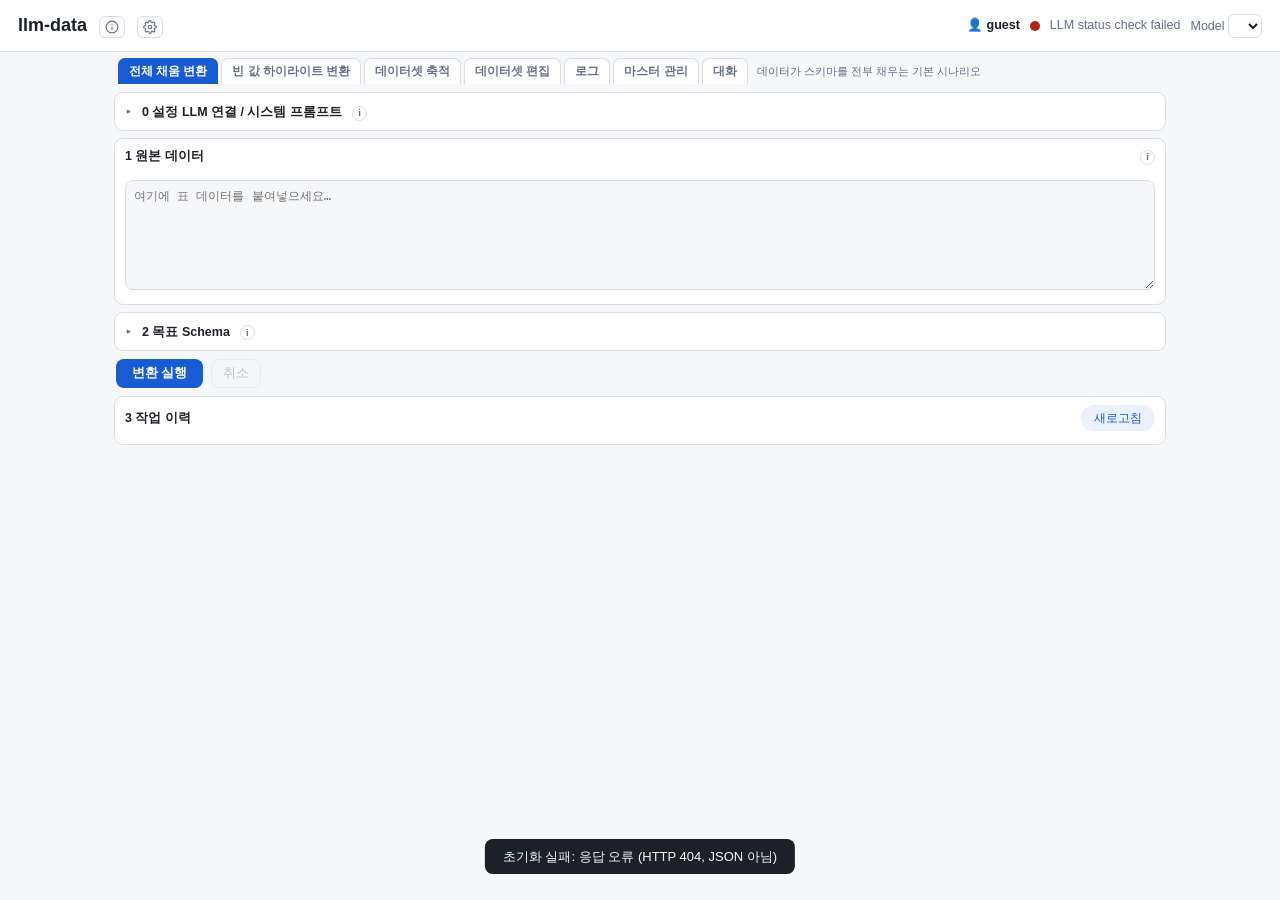
==== commit 09f01011: "공개본 갱신 — SSO 로그인 id, 대화 탭 영어화, 게이트웨이 상태 표시 수정 yunjy-sec/llm-data 6e0bc9b 기준.  - sso.py 추가: 로그인 id 조회" ====
--- a/web/index.html
+++ b/web/index.html
@@ -23,10 +23,11 @@
     </button>
   </div>
   <div class="statusbar">
-    <span class="loginid" title="로그인 사용자 (추후 SSO 연동)">👤 <b id="login-id">guest</b></span>
-    <span id="svc-dot" class="dot" title="llm-data 서버"></span>
-    <span id="llm-status" class="llmstat">LLM 상태 확인 중…</span>
-    <label class="modelbox">모델
+    <!-- SSO LED: 초록=로그인 확인 / 주황=응답에 값 없음 / 빨강=서비스 응답 없음 (설정 없으면 숨김) -->
+    <span class="loginid" title="Signed-in user"><span id="sso-dot" class="dot" hidden></span>👤 <b id="login-id">guest</b><span id="login-meta" class="logmeta" hidden></span></span>
+    <span id="svc-dot" class="dot" title="llm-data server"></span>
+    <span id="llm-status" class="llmstat">Checking LLM…</span>
+    <label class="modelbox">Model
       <select id="model"></select>
     </label>
   </div>
@@ -148,55 +149,55 @@
         <div id="chat-tabs-slot"></div><!-- 대화 탭에서는 #tabs가 여기로 이동한다 -->
         <div id="chat-list">
           <div class="sidebtns">
-            <button id="chat-new" class="sidebtn" title="새 대화를 시작합니다">＋ 대화</button>
-            <button id="chat-newproj" class="sidebtn" title="대화를 묶어 분류할 프로젝트를 만듭니다">＋ 프로젝트</button>
+            <button id="chat-new" class="sidebtn" title="Start a new chat">＋ Chat</button>
+            <button id="chat-newproj" class="sidebtn" title="Create a project to group chats">＋ Project</button>
           </div>
           <div id="chat-list-items"></div>
         </div>
         <div class="sidemeta"><span id="chat-stats" class="chatstats"></span></div>
         <details id="chat-models-box" class="artifact" data-art="chat-models">
-          <summary>모델 목록 (상세 상태 지원 옵션)</summary>
+          <summary>models</summary>
           <div id="chat-models" class="modelcards"></div>
         </details>
         <details id="chat-system-box" class="artifact" data-art="chat-system">
           <summary>system prompt</summary>
-          <textarea id="chat-system" spellcheck="false" placeholder="이 대화에 적용할 system prompt 전송 시 함께 반영됩니다"></textarea>
+          <textarea id="chat-system" spellcheck="false" placeholder="System prompt for this chat, sent with every message"></textarea>
         </details>
         <details id="chat-request-box" class="artifact" data-art="chat-request">
-          <summary>마지막 요청 전문 (URL headers body)</summary>
-          <div id="chat-request"><div class="empty">아직 전송된 요청이 없습니다.</div></div>
+          <summary>request</summary>
+          <div id="chat-request"><div class="empty">No request sent yet.</div></div>
         </details>
         <details id="chat-response-box" class="artifact" data-art="chat-response">
-          <summary>마지막 응답 전문 (envelope)</summary>
-          <div id="chat-response"><div class="empty">아직 수신된 응답이 없습니다.</div></div>
+          <summary>response</summary>
+          <div id="chat-response"><div class="empty">No response received yet.</div></div>
         </details>
         <details id="chat-tree-box" class="artifact" data-art="chat-tree">
-          <summary>대화 분기 트리</summary>
-          <div id="chat-tree"><div class="empty">대화가 없습니다.</div></div>
+          <summary>tree</summary>
+          <div id="chat-tree"><div class="empty">No conversation yet.</div></div>
         </details>
       </div>
       <div id="side-backdrop" hidden></div><!-- 모바일 드로어 뒤 배경 (탭하면 닫힘) -->
       <!-- 드로어 우측에 딱 붙는 프로젝트 이름 레일 (현재 대화가 프로젝트 소속일 때만) -->
-      <button id="project-rail" type="button" hidden title="프로젝트 홈 열기"></button>
+      <button id="project-rail" type="button" hidden title="Open project home"></button>
       <div class="chatmain">
         <!-- 모바일 상단 바: 좌측 사이드바를 슬라이딩 오버레이로 여닫는다 -->
         <div class="chattopbar">
-          <button id="side-toggle" type="button" class="iconbtn sidetoggle" aria-label="대화 목록 열기" title="대화 목록">
+          <button id="side-toggle" type="button" class="iconbtn sidetoggle" aria-label="Open chat list" title="Chats">
             <svg width="18" height="18" viewBox="0 0 24 24" fill="none" stroke="currentColor" stroke-width="2" stroke-linecap="round"><line x1="3" y1="6" x2="21" y2="6"></line><line x1="3" y1="12" x2="21" y2="12"></line><line x1="3" y1="18" x2="21" y2="18"></line></svg>
           </button>
           <span id="chat-title-mini" class="titlemini"></span>
         </div>
         <div id="project-home" hidden></div>
-        <div id="chat-messages"><div class="empty">메시지를 보내면 새 대화가 시작됩니다.</div></div>
+        <div id="chat-messages"><div class="empty">Send a message to start a new chat.</div></div>
         <div class="scrolljump" id="chat-jump" hidden>
-          <button type="button" data-jump="top" title="맨 위로" aria-label="맨 위로">▲</button>
-          <button type="button" data-jump="bottom" title="맨 아래로" aria-label="맨 아래로">▼</button>
+          <button type="button" data-jump="top" title="Top" aria-label="Top">▲</button>
+          <button type="button" data-jump="bottom" title="Bottom" aria-label="Bottom">▼</button>
         </div>
         <div class="chatinput">
           <!-- 옵션 바는 app.js의 optbarHtml(prefix)가 채운다 — 수정 상자와 동일한 패턴 -->
           <div class="optbar" id="chat-optbar"></div>
-          <textarea id="chat-input" placeholder="메시지를 입력하세요… (Ctrl+Enter 전송)" spellcheck="false"></textarea>
-          <button id="chat-send" class="iconsend" title="보내기 (Ctrl+Enter)" aria-label="보내기"></button>
+          <textarea id="chat-input" placeholder="Message… (Ctrl+Enter to send)" spellcheck="false"></textarea>
+          <button id="chat-send" class="iconsend" title="Send (Ctrl+Enter)" aria-label="Send"></button>
         </div>
       </div>
     </div>
--- a/web/styles.css
+++ b/web/styles.css
@@ -25,7 +25,10 @@
 .sub { color: var(--muted); margin-left: 8px; font-size: 12.5px; }
 .statusbar { display: flex; align-items: center; gap: 10px; font-size: 12.5px; }
 .dot { width: 10px; height: 10px; border-radius: 50%; background: var(--wait); display: inline-block; }
-.dot.ok { background: var(--ok); } .dot.err { background: var(--err); }
+.dot.ok { background: var(--ok); } .dot.err { background: var(--err); } .dot.warn { background: #d98207; }
+/* 로그인 표시: LED와 id 이름 부서를 한 줄로 (좁은 폭에서 LED가 윗줄로 밀리지 않게) */
+.loginid { display: inline-flex; align-items: center; gap: 4px; white-space: nowrap; }
+.loginid .logmeta { color: var(--muted); font-size: 11px; }
 .llmstat { color: var(--muted); max-width: 420px; }
 .llmstat b { color: var(--fg); font-weight: 600; }
 .modelbox { color: var(--muted); }
@@ -163,6 +166,8 @@
 #edit-file-select { max-width: 340px; }
 td.logdetail { font-family: var(--mono); font-size: 11.5px; white-space: normal; word-break: break-all; min-width: 260px; max-width: 520px; }
 .modelcards { display: flex; gap: 6px; overflow-x: auto; padding: 2px 0 8px; }
+/* 상태 조회가 안 되는 환경(게이트웨이)에서 설정 기준 목록임을 알리는 한 줄 */
+.mnotice { flex: 0 0 100%; font-size: 9.5px; margin: 0 0 2px; }
 .mcard { flex: 0 0 auto; width: 195px; border: 1px solid var(--line); border-radius: 8px; padding: 6px 9px; cursor: pointer; font-size: 10.5px; line-height: 1.45; color: var(--muted); }
 .mcard:hover { border-color: var(--accent); }
 .mcard.sel { border-color: var(--accent); background: var(--accent-weak); }
@@ -435,9 +440,14 @@
 .optlabel { font-size: 10px; color: var(--muted); }
 .optfield.off { opacity: .45; }
 .optfield.off .optlabel { text-decoration: line-through; }
-.optsel { font-size: 10.5px; padding: 1px 4px; border: 1px solid var(--line); border-radius: 5px; background: var(--card); color: var(--muted); max-width: 140px; }
-.optsel:disabled { cursor: not-allowed; }
-.optsel:not(:disabled):hover { border-color: var(--accent); color: var(--fg); }
+/* 목록형(select)과 범위형(number) 컨트롤은 같은 모양을 공유한다 — 한 줄에 섞여 놓이므로 */
+.optsel, .optnum { font-size: 10.5px; padding: 1px 4px; border: 1px solid var(--line); border-radius: 5px; background: var(--card); color: var(--muted); max-width: 140px; font-family: inherit; line-height: 1.5; }
+.optsel:disabled, .optnum:disabled { cursor: not-allowed; }
+.optsel:not(:disabled):hover, .optnum:not(:disabled):hover { border-color: var(--accent); color: var(--fg); }
+.optsel:focus, .optnum:focus { outline: none; border-color: var(--accent); color: var(--fg); }
+/* 숫자 입력은 값 폭에 맞춰 좁게. 스피너는 이 크기에서 눌리지 않아 숨기고 키보드 위아래로 조절한다 */
+.optnum { width: 46px; -moz-appearance: textfield; appearance: textfield; }
+.optnum::-webkit-outer-spin-button, .optnum::-webkit-inner-spin-button { -webkit-appearance: none; margin: 0; }
 /* 정지 버튼 (전송 중) — ChatGPT식으로 보내기 자리를 대체 */
 button.stopbtn { background: var(--err); border-color: var(--err); color: #fff; }
 button.stopbtn:hover { filter: brightness(1.08); }
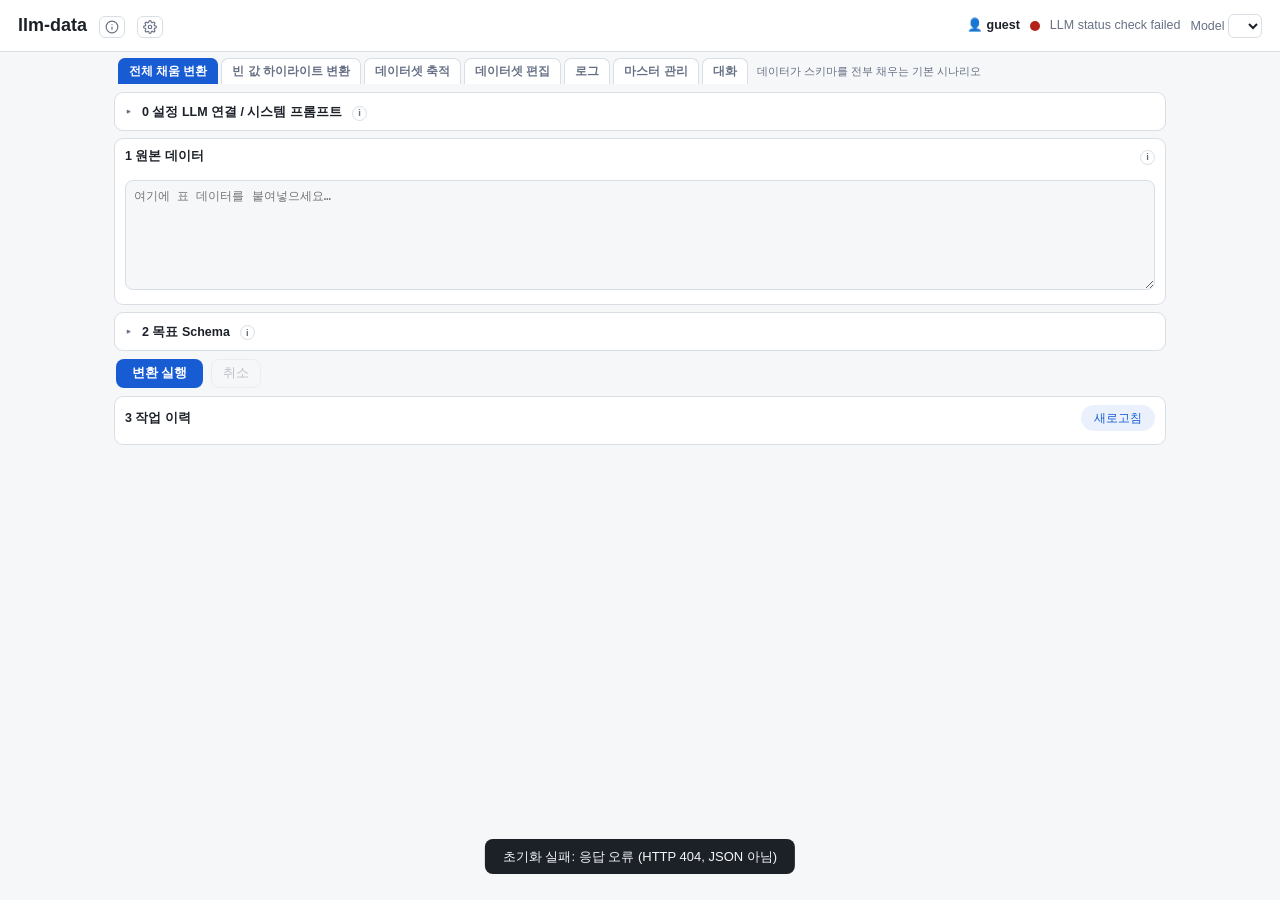
==== commit f381c32e: "공개본 갱신 — 접근 제어, 폴링 주기 설정화, 정지 실시간화, run_server.py yunjy-sec/llm-data a9cb799 기준. 예시의 로그인 id는 자리표시자로 " ====
--- a/web/index.html
+++ b/web/index.html
@@ -10,6 +10,9 @@
 <link rel="stylesheet" href="vendor/highlight/styles/github.min.css" media="(prefers-color-scheme: light)">
 <link rel="stylesheet" href="vendor/highlight/styles/github-dark.min.css" media="(prefers-color-scheme: dark)">
 <link rel="stylesheet" href="vendor/katex/katex.min.css">
+<!-- 접근 제어 (독립 모듈). 이 줄만 지우면 제어가 사라지고 앱은 그대로 동작한다.
+     본문이 그려지기 전에 판정해야 내용이 잠깐 보이는 일이 없어 head에 둔다 -->
+<script src="access.js"></script>
 </head>
 <body data-app="llm-data">
 <header>
--- a/web/styles.css
+++ b/web/styles.css
@@ -519,3 +519,25 @@
 .codefield > span { color: var(--muted); font-family: var(--mono); font-size: 12px; }
 .codefield input { background: var(--bg); color: var(--fg); border: 1px solid var(--line); border-radius: 6px; padding: 5px 8px; font: inherit; font-size: 13px; width: 100%; box-sizing: border-box; }
 .codefield input.hascode { border-color: var(--accent); }
+
+/* ---- 접근 제어 (독립 모듈, access.js와 한 벌) -------------------------------- */
+.accgate { position: fixed; inset: 0; z-index: 9999; display: flex; align-items: center;
+  justify-content: center; padding: 20px; background: var(--bg); overflow: auto; }
+.accgate .accbox { width: 100%; max-width: 360px; border: 1px solid var(--line);
+  border-radius: 12px; background: var(--card); padding: 22px 20px; }
+.accgate .accbox.accwide { max-width: 520px; }
+.accgate h1 { font-size: 17px; margin: 0 0 10px; color: var(--fg); }
+.accgate .accwho { font-size: 12.5px; color: var(--fg); margin: 0 0 4px; font-weight: 600; }
+.accgate .acchint { font-size: 11.5px; color: var(--muted); margin: 0 0 14px; line-height: 1.5; }
+.accgate .accform { display: flex; flex-direction: column; gap: 7px; }
+.accgate input, .accgate textarea { font: inherit; font-size: 12.5px; padding: 7px 9px;
+  border: 1px solid var(--line); border-radius: 8px; background: var(--card); color: var(--fg); width: 100%; }
+.accgate textarea { font-family: var(--mono); font-size: 11.5px; resize: vertical; }
+.accgate label { display: block; font-size: 11px; color: var(--muted); margin: 10px 0 0; }
+.accgate button { font: inherit; font-size: 12.5px; padding: 7px 14px; border-radius: 8px;
+  border: 1px solid var(--accent); background: var(--accent); color: #fff; cursor: pointer; }
+.accgate button.ghost { background: none; color: var(--muted); border-color: var(--line); }
+.accgate .accbtns { display: flex; gap: 6px; margin-top: 14px; }
+.accgate .accerr { color: var(--err); font-size: 11.5px; margin: 10px 0 0; }
+.accgate .accpath { font-family: var(--mono); font-size: 10px; color: var(--muted); margin: 10px 0 0;
+  word-break: break-all; }
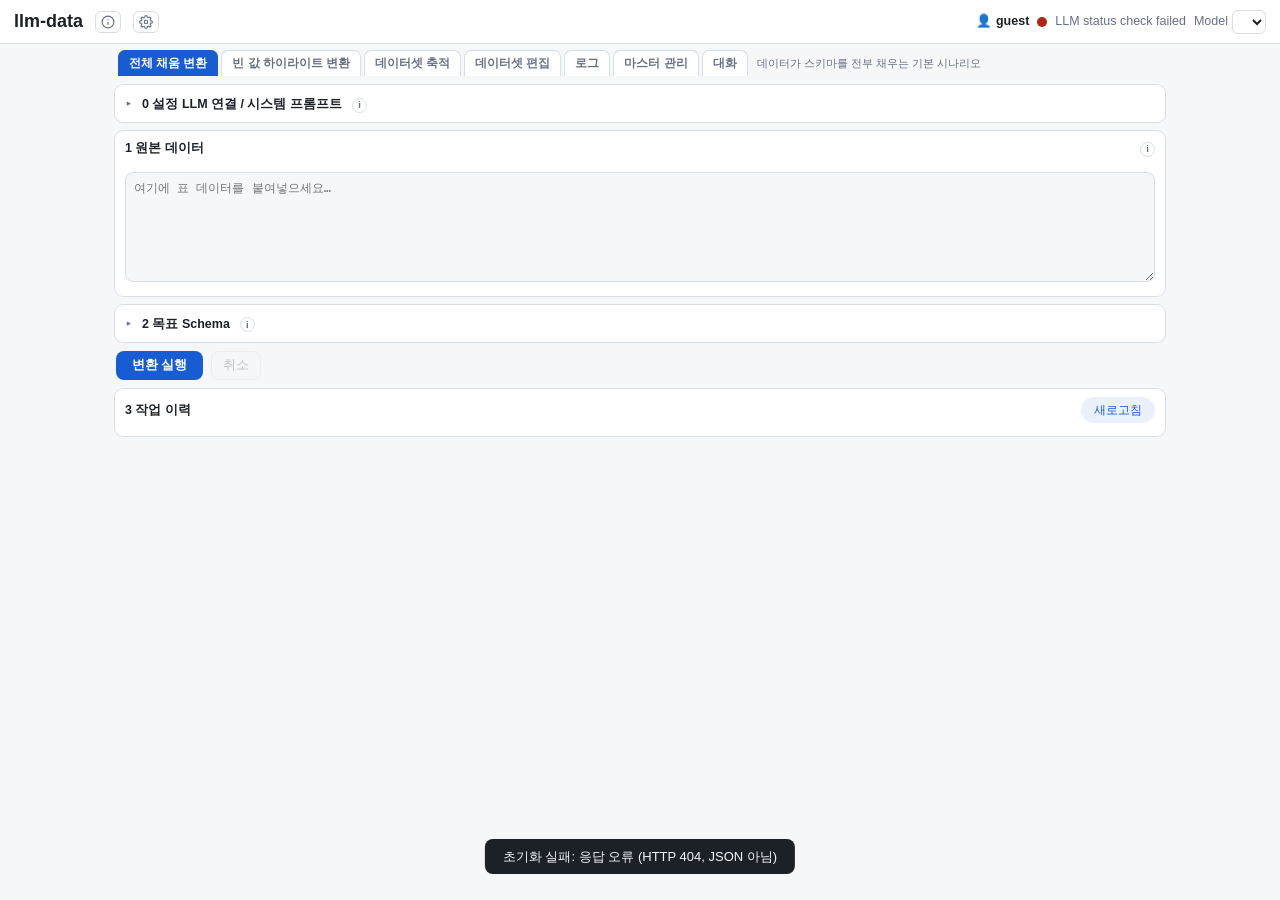
==== commit bf4c3393: "공개본 갱신 — 대화별 동시 전송, 호출자 로그, 프롬프트 칩, 연속 색상 스케일 yunjy-sec/llm-data 1a7a5ca 기준. 예시의 로그인 id는 자리표시자다.  - " ====
--- a/web/index.html
+++ b/web/index.html
@@ -164,7 +164,9 @@
         </details>
         <details id="chat-system-box" class="artifact" data-art="chat-system">
           <summary>system prompt</summary>
-          <textarea id="chat-system" spellcheck="false" placeholder="System prompt for this chat, sent with every message"></textarea>
+          <!-- 자주 쓰는 지시를 한 번에 채우는 칩. 그대로 쓰거나 고쳐 쓰면 된다 -->
+          <div class="promptchips" id="chat-system-chips"></div>
+          <textarea id="chat-system" spellcheck="false" placeholder="System prompt for this chat, sent with every message. Leave empty to send none."></textarea>
         </details>
         <details id="chat-request-box" class="artifact" data-art="chat-request">
           <summary>request</summary>
--- a/web/styles.css
+++ b/web/styles.css
@@ -20,10 +20,21 @@
    처럼 클래스에 display를 주면 hidden이 무시돼 엉뚱한 탭에 요소가 남는 문제를 원천 차단 */
 [hidden] { display: none !important; }
 body { margin: 0; background: var(--bg); color: var(--fg); font: 14px/1.5 "Malgun Gothic", "Apple SD Gothic Neo", sans-serif; }
-header { display: flex; flex-wrap: wrap; gap: 8px 16px; align-items: center; justify-content: space-between; padding: 12px 18px; border-bottom: 1px solid var(--line); background: var(--card); position: sticky; top: 0; z-index: 5; }
+/* 최상단 바는 한 줄을 유지한다. 항목이 늘어도 접히지 않고, 좁아지면 긴 항목부터 줄어든다. */
+header { display: flex; flex-wrap: nowrap; gap: 6px 12px; align-items: center; justify-content: space-between; padding: 8px 14px; border-bottom: 1px solid var(--line); background: var(--card); position: sticky; top: 0; z-index: 5; overflow: hidden; }
+header .brand { display: flex; align-items: center; gap: 4px; flex: 0 1 auto; min-width: 0; }
+header .brand h1 { white-space: nowrap; }
 h1 { font-size: 18px; margin: 0; display: inline; }
 .sub { color: var(--muted); margin-left: 8px; font-size: 12.5px; }
-.statusbar { display: flex; align-items: center; gap: 10px; font-size: 12.5px; }
+/* 줄바꿈되어도 오른쪽에 붙어 있어야 한다. margin-left:auto가 없으면 한 줄 아래로 내려가면서
+   왼쪽으로 정렬되고, 좁은 화면에서는 폭이 넘친다. */
+.statusbar { display: flex; align-items: center; justify-content: flex-end; flex-wrap: nowrap;
+  gap: 8px; font-size: 12.5px; margin-left: auto; min-width: 0; }
+/* 좁아지면 이 둘이 먼저 줄어든다 — 로그인 표시와 열쇠는 끝까지 남긴다 */
+.statusbar .llmstat { flex: 0 1 auto; min-width: 0; overflow: hidden; text-overflow: ellipsis; white-space: nowrap; }
+.statusbar .modelbox { flex: 0 1 auto; min-width: 0; display: inline-flex; align-items: center; gap: 4px; }
+.statusbar .modelbox select { max-width: 132px; }
+.statusbar .loginid, .statusbar .acctemp, .statusbar #acc-admin-btn, .statusbar #svc-dot { flex: 0 0 auto; }
 .dot { width: 10px; height: 10px; border-radius: 50%; background: var(--wait); display: inline-block; }
 .dot.ok { background: var(--ok); } .dot.err { background: var(--err); } .dot.warn { background: #d98207; }
 /* 로그인 표시: LED와 id 이름 부서를 한 줄로 (좁은 폭에서 LED가 윗줄로 밀리지 않게) */
@@ -206,7 +217,8 @@
 body.chatfull .chatinput,
 body.chatfull #project-home { width: 100%; max-width: 820px; margin-left: auto; margin-right: auto; padding-left: 24px; padding-right: 24px; }
 body.chatfull #chat-messages { box-sizing: border-box; }
-body.chatfull #chat-messages { flex: 1; max-height: none; min-height: 0; }
+/* 대화 영역은 최소 높이를 보장한다 — 입력창이 길어져도 여기를 덮지 못한다 */
+body.chatfull #chat-messages { flex: 1 1 auto; max-height: none; min-height: 180px; }
 /* 화면이 세로로 짧아도 목록이 뭉개지지 않도록 최소 높이를 보장한다 (내부 스크롤) */
 body.chatfull #chat-list { max-height: 42vh; min-height: 200px; }
 body.chatfull .chatside details.artifact { margin: 4px 0 0; padding: 5px 9px; background: var(--card); }
@@ -454,7 +466,7 @@
 .stopicon { display: inline-block; width: 9px; height: 9px; background: currentColor; border-radius: 2px; vertical-align: -1px; margin-right: 5px; }
 /* 입력창은 카드색(라이트=흰색) — 회색 배경은 비활성처럼 보인다 */
 /* 입력창 타이포그래피 — ChatGPT식: 본문과 같은 크기·자간, 색은 본문색, placeholder만 흐리게 */
-.chatinput textarea { flex: 1; min-height: 44px; margin-top: 0; padding: 9px 12px; background: var(--card); color: var(--fg);
+.chatinput textarea { flex: 1; min-height: 44px; max-height: 320px; margin-top: 0; padding: 9px 12px; background: var(--card); color: var(--fg);
   font-family: inherit; font-size: 14px; line-height: 1.6; letter-spacing: -0.01em; white-space: pre-wrap;
   border-radius: 12px; border: 1px solid var(--line); }
 .chatinput textarea::placeholder { color: var(--muted); opacity: .75; }
@@ -541,3 +553,24 @@
 .accgate .accerr { color: var(--err); font-size: 11.5px; margin: 10px 0 0; }
 .accgate .accpath { font-family: var(--mono); font-size: 10px; color: var(--muted); margin: 10px 0 0;
   word-break: break-all; }
+/* 허가 설정(열쇠)은 로그인 표시에 딸린 버튼이라 바짝 붙인다 — 헤더가 한 줄을 넘기지 않게 */
+#acc-admin-btn { margin-right: -4px; padding: 1px 2px; }
+/* 임시 접속 표시와 로그아웃 (헤더의 사용자 표시 왼쪽) */
+.acctemp { display: inline-flex; align-items: center; gap: 3px; white-space: nowrap; font-size: 11.5px; }
+.acctemp .acctag { border: 1px solid var(--line); border-radius: 999px; padding: 0 6px;
+  color: var(--muted); font-size: 9.5px; font-weight: 700; }
+.acctemp b { color: var(--fg); font-weight: 600; }
+.acctemp button { font: inherit; font-size: 10.5px; padding: 1px 7px; border-radius: 999px;
+  border: 1px solid var(--line); background: var(--card); color: var(--muted); cursor: pointer; }
+.acctemp button:hover { border-color: var(--err); color: var(--err); }
+/* 시스템 프롬프트 프리셋 칩 */
+.promptchips { display: flex; flex-wrap: wrap; gap: 4px; margin: 6px 0 0; }
+.pchipbtn { font: inherit; font-size: 11px; padding: 2px 9px; border-radius: 999px;
+  border: 1px solid var(--line); background: var(--card); color: var(--muted); cursor: pointer; }
+.pchipbtn:hover { border-color: var(--accent); color: var(--accent); }
+.pchipbtn.on { background: var(--accent-weak); border-color: var(--accent); color: var(--accent); font-weight: 600; }
+.pchipbtn.ghost { color: var(--muted); }
+.pchipbtn.ghost.on { background: none; border-color: var(--line); color: var(--muted); font-weight: 400; }
+
+/* 크기를 색으로 — 숫자 자체가 라벨이므로 색은 보조 표시다 (색만으로 뜻을 전달하지 않는다) */
+.scaled { font-weight: 600; font-variant-numeric: tabular-nums; }
